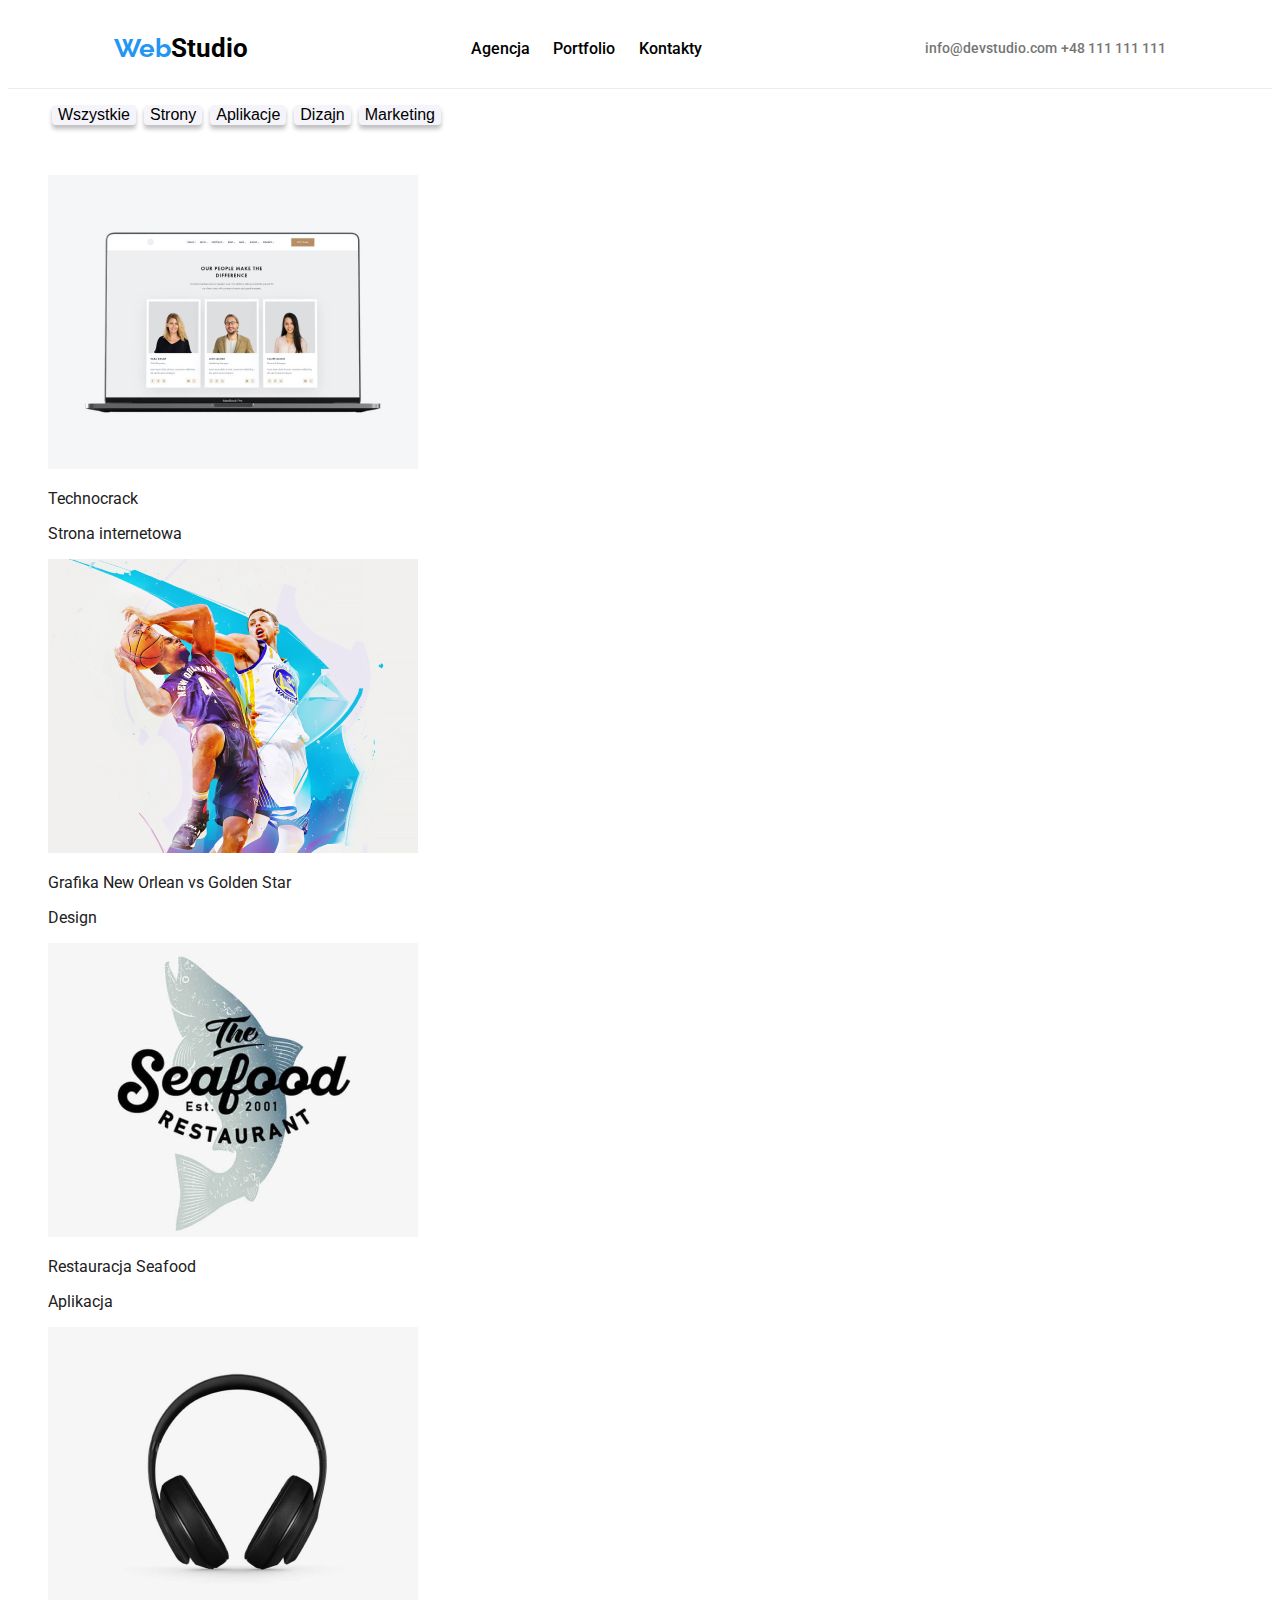
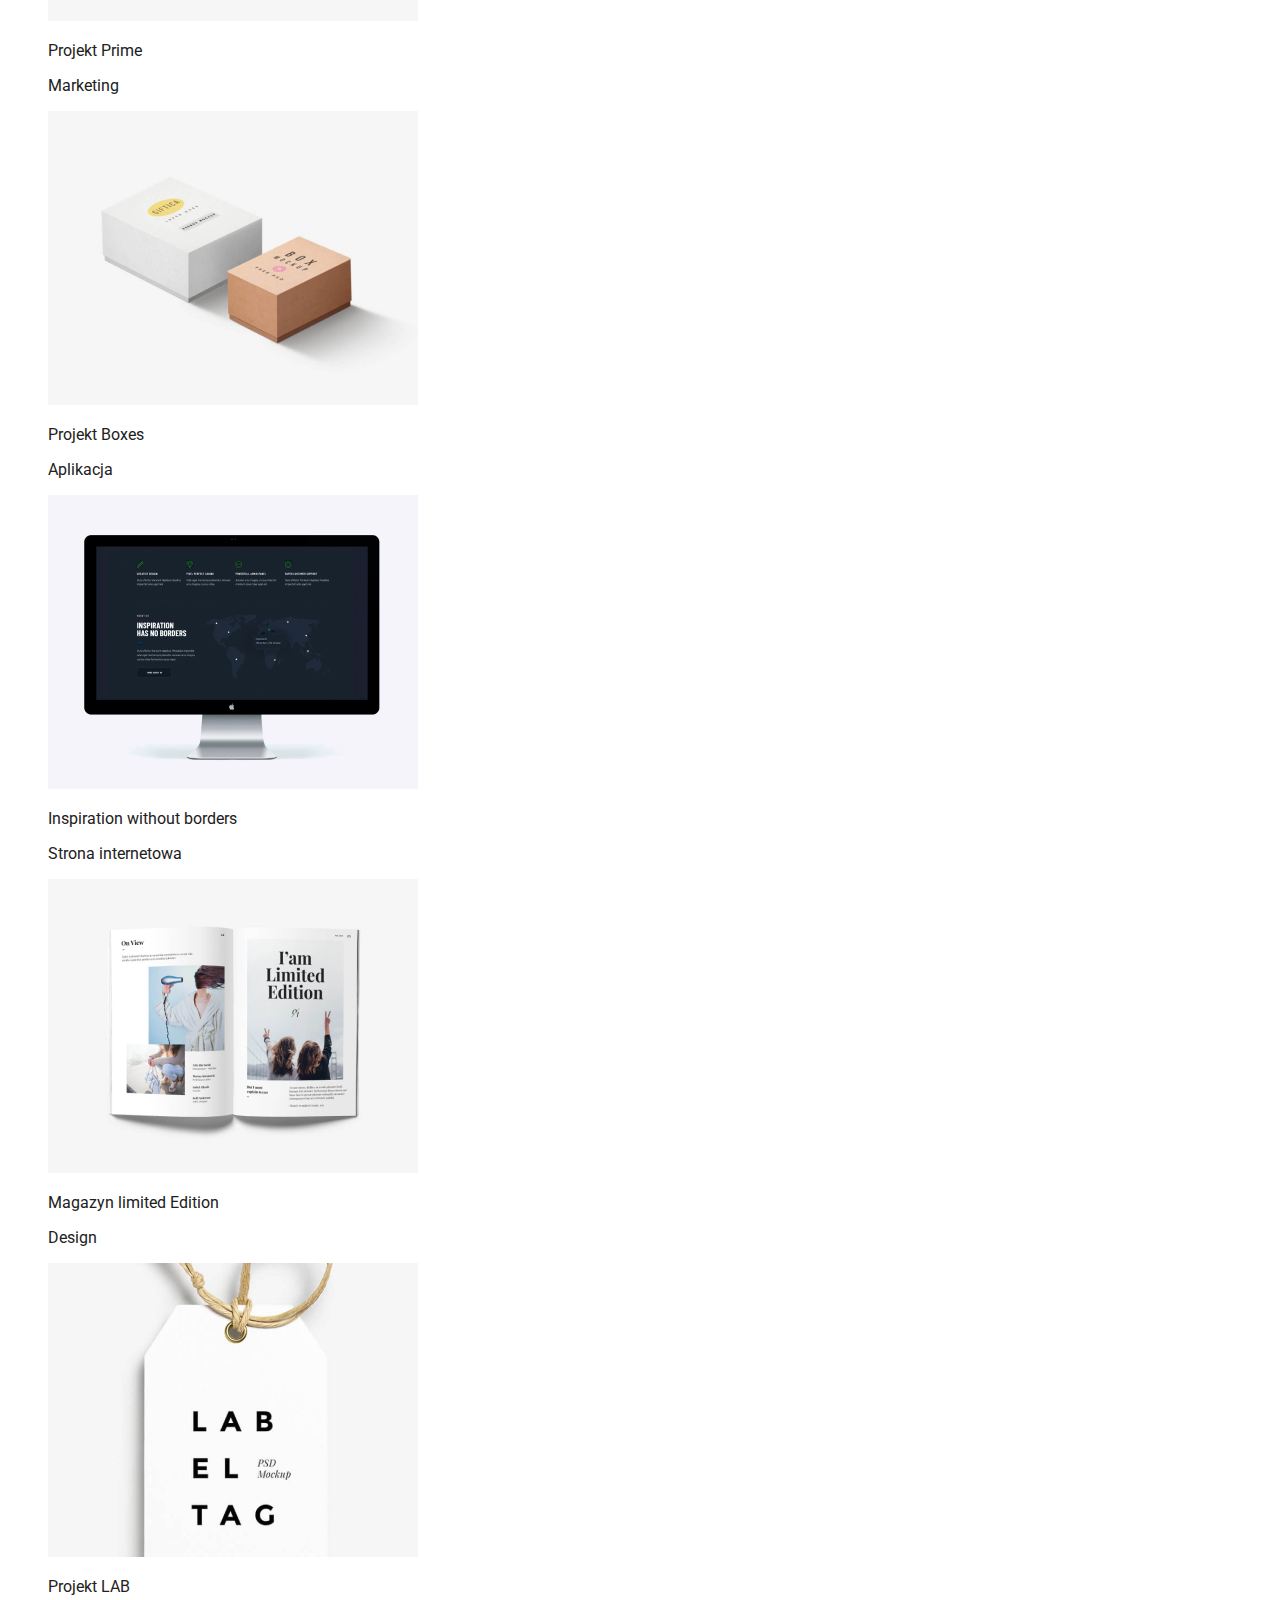
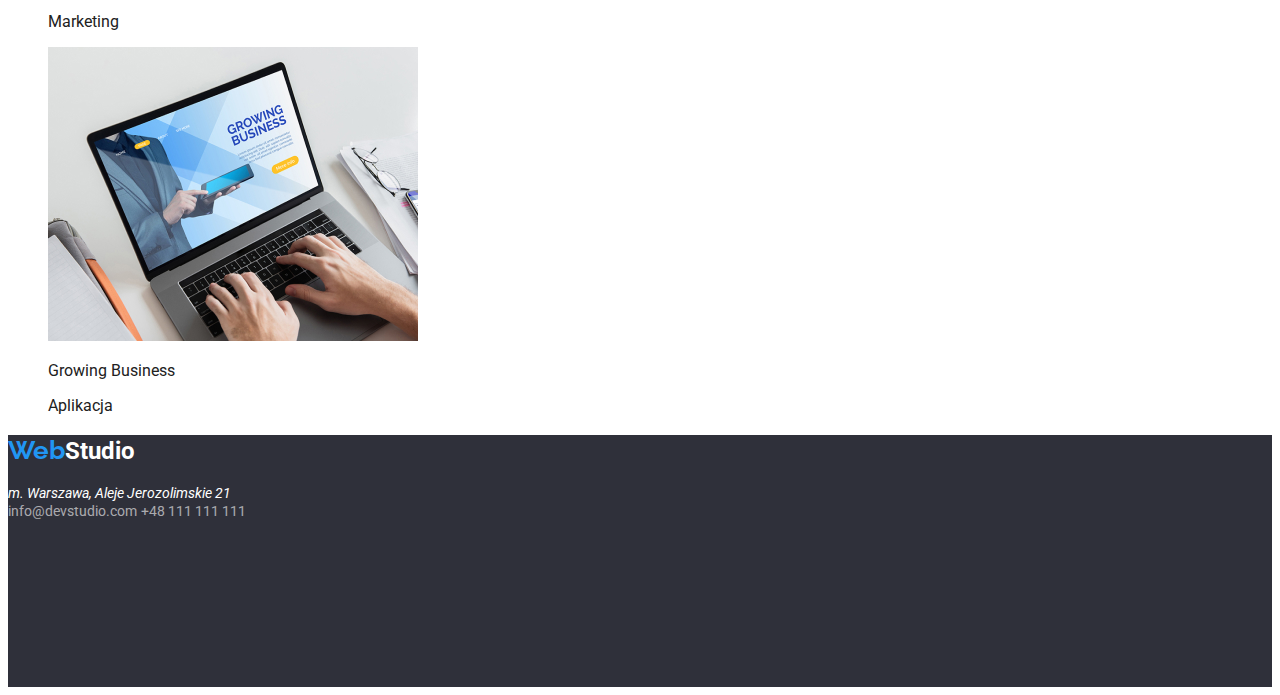
==== portfolio.html @ 45e28e85 "Initial commin" ====
<!DOCTYPE html>
<html lang="pl">
  <head>
    <meta charset="UTF-8" />
    <meta http-equiv="X-UA-Compatible" content="IE=edge" />
    <meta name="viewport" content="width=device-width, initial-scale=1.0" />
    <title>Studio</title>
    <link rel="stylesheet" href="css/styles.css" />
    <link rel="preconnect" href="https://fonts.googleapis.com" />
    <link rel="preconnect" href="https://fonts.gstatic.com" crossorigin />
    <link
      href="https://fonts.googleapis.com/css2?family=Raleway:wght@700&family=Roboto:wght@400;500;700;900&display=swap"
      rel="stylesheet"
    />
  </head>

  <body>
    <header class="navigation">
      <a href="index.html">
        <h2 class="navigation-logo">
          <span class="navigation-name">Web</span>Studio
        </h2>
      </a>
      <nav class="navigation-menu">
        <a href="index.html">Agencja</a>
        <a href="portfolio.html">Portfolio</a>
        <a href="#">Kontakty</a>
      </nav>
      <div class="contact-links-header">
        <a href="mailto:info@devstudio.com">info@devstudio.com</a>
        <a href="tel:+48111111111">+48 111 111 111</a>
      </div>
    </header>

    <main>
      <ul class="filters">
        <li><button type="button">Wszystkie</button></li>
        <li><button type="button">Strony</button></li>
        <li><button type="button">Aplikacje</button></li>
        <li><button type="button">Dizajn</button></li>
        <li><button type="button">Marketing</button></li>
      </ul>

      <figure class="product-card">
        <img src="Images/1Technocrack.jpg" alt="Technocrack" />
        <figcaption>
          <p class="product-title">Technocrack</p>
          <p class="product-description">Strona internetowa</p>
        </figcaption>
      </figure>
      <figure class="product-card">
        <img
          src="Images/2New Orlean.jpg"
          alt="Grafika New Orlean vs Golden Star"
        />
        <figcaption>
          <p class="product-title">Grafika New Orlean vs Golden Star</p>
          <p class="product-description">Design</p>
        </figcaption>
      </figure>
      <figure class="product-card">
        <img src="Images/3Sea Food.jpg" alt="Restauracja Seafood" />
        <figcaption>
          <p class="product-title">Restauracja Seafood</p>
          <p class="product-description">Aplikacja</p>
        </figcaption>
      </figure>
      <figure class="product-card">
        <img src="Images/4Project Prime.jpg" alt="Projekt Prime" />
        <figcaption>
          <p class="product-title">Projekt Prime</p>
          <p class="product-description">Marketing</p>
        </figcaption>
      </figure>
      <figure class="product-card">
        <img src="Images/5Project Boxes.jpg" alt="Projekt Boxes" />
        <figcaption>
          <p class="product-title">Projekt Boxes</p>
          <p class="product-description">Aplikacja</p>
        </figcaption>
      </figure>
      <figure class="product-card">
        <img src="Images/6Inspiration.jpg" alt="Inspiration without borders" />
        <figcaption>
          <p class="product-title">Inspiration without borders</p>
          <p class="product-description">Strona internetowa</p>
        </figcaption>
      </figure>
      <figure class="product-card">
        <img src="Images/7MagazynLimited.jpg" alt="Magazyn limited" />
        <figcaption>
          <p class="product-title">Magazyn limited Edition</p>
          <p class="product-description">Design</p>
        </figcaption>
      </figure>
      <figure class="product-card">
        <img src="Images/8ProjektLAB.jpg" alt="Projekt LAB" />
        <figcaption>
          <p class="product-title">Projekt LAB</p>
          <p class="product-description">Marketing</p>
        </figcaption>
      </figure>
      <figure class="product-card">
        <img src="Images/9Growing Business.jpg" alt="Growing Business" />
        <figcaption>
          <p class="product-title">Growing Business</p>
          <p class="product-description">Aplikacja</p>
        </figcaption>
      </figure>
    </main>

    <footer class="navigation-footer">
      <a href="index.html">
        <h2 class="navigation-footer-header">
          <span class="navigation-name">Web</span>Studio
        </h2></a
      >

      <address>m. Warszawa, Aleje Jerozolimskie 21</address>
      <div class="contact-links">
        <a href="mailto:info@devstudio.com">info@devstudio.com</a>
        <a href="tel:+48111111111">+48 111 111 111</a>
      </div>
    </footer>
  </body>
</html>
---- css/styles.css ----
:root {
  --logo-color: #2196f3;
  --background-color: #2f303a;
  --contacts-color: rgba(255, 255, 255, 0.6);
  --contacts-header-color: #757575;
  --body-background-color: #ffffff;
  --main-text-color: #212121;
}

body {
  font-family: "Roboto";
  color: var(--main-text-color);
  background-color: var(--body-background-color);
}
.navigation-menu {
  display: flex;
  justify-content: space-around;
  width: 254px;
}
.navigation-name {
  font-family: "Raleway";
  color: var(--logo-color);
  font-weight: 700;
  font-size: 26px;
}
.navigation h2 {
  font-size: 26px;
}
.navigation {
  width: 100%;
  height: 80px;
  border-bottom: 1px solid #ececec;
  display: flex;
  justify-content: space-around;
  align-items: center;
}

.navigation a {
  text-decoration: none;
  color: #000000;
  font-size: 16px;
  font-weight: 500;
}
.navigation-logo {
  color: #000000;
}
.navigation-footer a {
  text-decoration: none;
  color: #ffffff;
}
.navigation-footer-header {
  color: #ffffff;
}

.navigation a:focus,
.navigation a:hover,
.navigation-footer a:focus,
.navigation-footer a:hover {
  color: var(--logo-color);
}
.main-header {
  background-color: var(--background-color);
  width: 100%;
  height: 600px;
}
.main-header-content {
  text-align: center;
}
.main-header-text {
  font-family: "Roboto";
  width: 696px;
  font-weight: 900;
  font-size: 44px;
  margin: auto;
  text-align: center;
  text-transform: uppercase;
  color: #ffffff;
}
.main-header-button {
  width: 200px;
  height: 50px;
  background-color: var(--logo-color);
  font-family: "Roboto";
  cursor: pointer;
  font-weight: 700;
  font-size: 16px;
  color: #ffffff;
  text-align: center;
  box-shadow: 0px 4px 4px rgba(0, 0, 0, 0.15);
  border-radius: 4px;
  border: none;
}

.main-list {
  list-style: none;
}

.main-list li {
  display: inline;
}
.main-list-title {
  font-family: "Roboto";
  font-weight: 700;
  font-size: 36px;
  line-height: 1.17;
  text-align: center;
}
.main-list h4 {
  font-weight: 500;
  font-size: 16px;
  line-height: 1.14;
}
.main-list p {
  font-size: 16px;
  color: var(--contacts-header-color);
  line-height: 1.71;
}
.navigation-footer {
  width: 100%;
  height: 252px;
  background-color: var(--background-color);
}
.contact-links a {
  font-size: 14px;
  color: var(--contacts-color);
}
.contact-links-header a {
  font-size: 14px;
  line-height: 24px;
  color: var(--contacts-header-color);
}
.navigation-footer address {
  color: #ffffff;
  font-size: 14px;
}
.filters {
  list-style-type: none;
  display: flex;
  width: 257px;
  height: 54px;
}
.filters button {
  color: #000000;
  font-weight: 500;
  text-align: center;
  font-size: 16px;
  cursor: pointer;
  background-color: #f5f4fa;
  border-radius: 4px;
  border: none;
  box-shadow: 0px 4px 4px rgba(0, 0, 0, 0.25);
  margin: 0 4px;
}
.filters button:focus,
.filters button:hover {
  background-color: var(---color);
  color: #ffffff;
.product-card {
  border: 1px solid #eeeeee;
  width: 370px;
  height: 404px;
}
.product-card img {
  width: 370px;
  height: 294px;
  object-fit: cover;
}
.product-title {
  font-weight: 700;
  font-size: 18px;
  color: var(--main-text-color);
}
.product-description {
  font-size: 16px;
  color: var(--contacts-header-color);
}
.team figure {
  display: flex;
}
.team-title {
  font-family: "Roboto";
  font-weight: 700;
  font-size: 36px;
  line-height: 1.17;
  text-align: center;
}
.team-card {
  border: 1px solid #eeeeee;
  width: 270px;
  height: 368px;
}
.team-card img {
  width: 270px;
  height: 260px;
}
.team-card-title {
  font-weight: 500;
  font-size: 16px;
  color: var(--main-text-color);
}
.team-card-description {
  font-size: 16px;
  color: var(--contacts-header-color);
}
.lorem {
  display: flex;
}
.feature {
  width: 270px;
  text-align: left;
}
.feature-title {
  font-weight: 700;
  font-size: 14px;
  line-height: 1.14;
}
.feature-content {
  font-size: 14px;
  line-height: 1.71;
  height: fit-content;
}
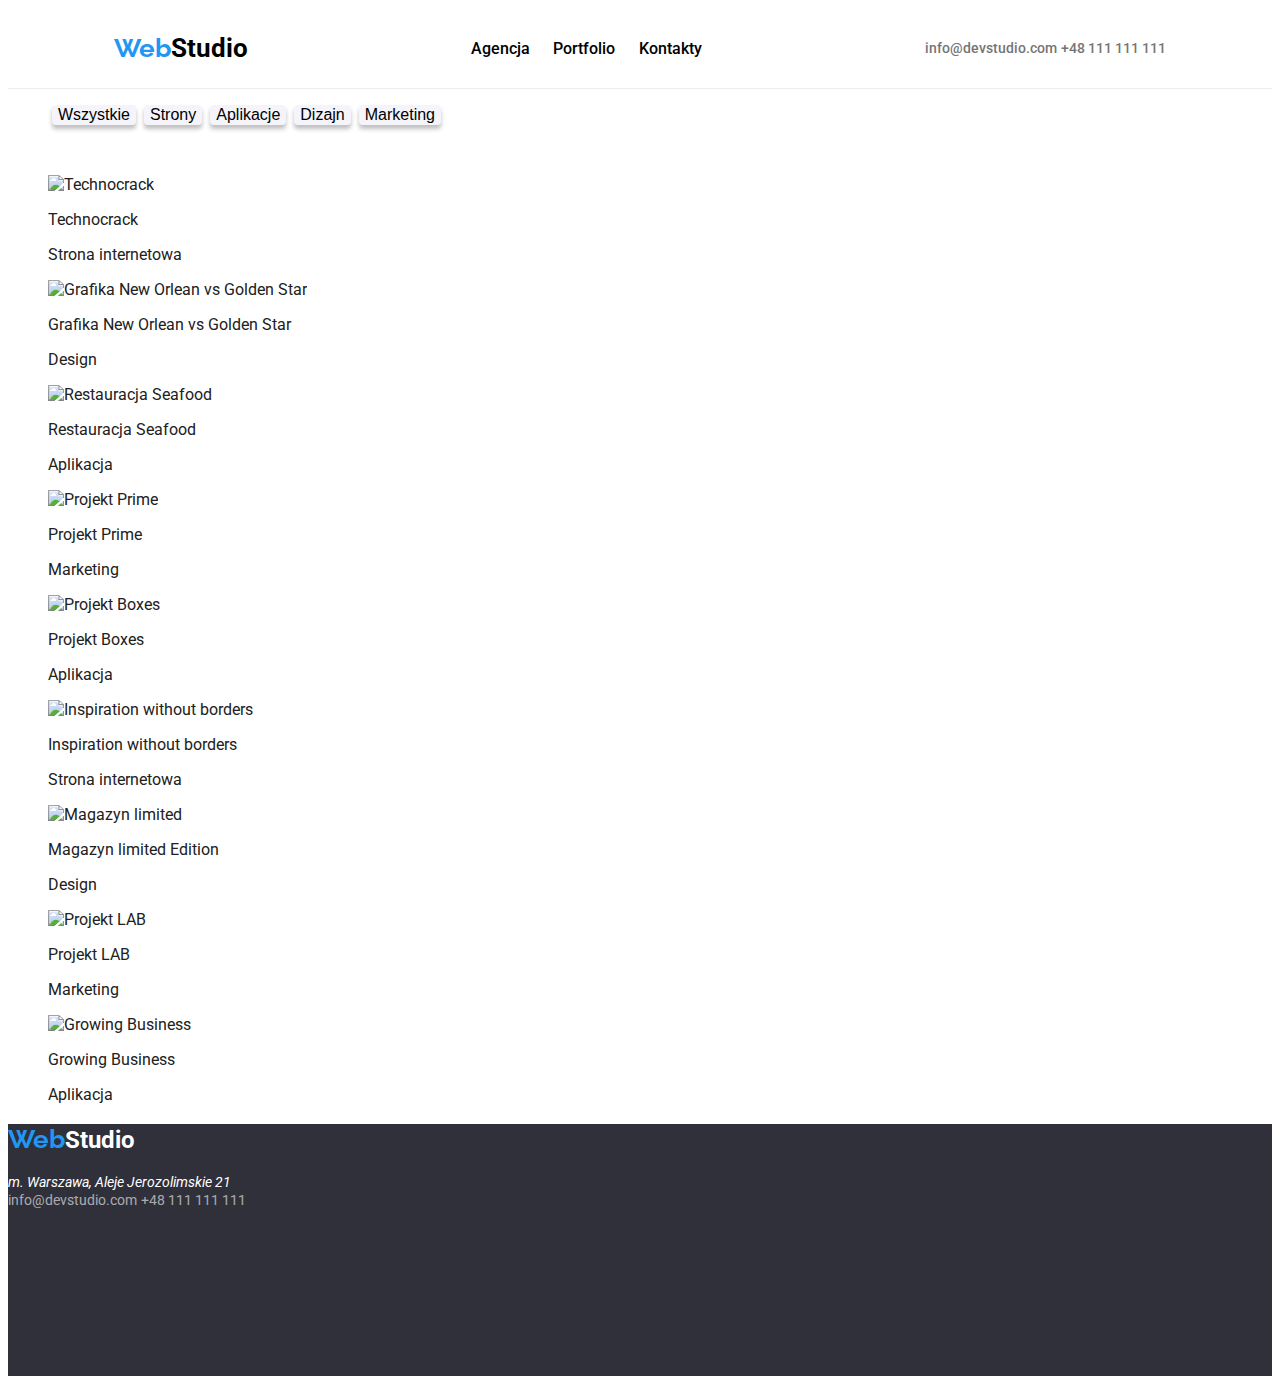
==== commit 269880bc: "pierwszy commit" ====
--- a/portfolio.html
+++ b/portfolio.html
@@ -42,7 +42,12 @@
       </ul>
 
       <figure class="product-card">
-        <img src="Images/1Technocrack.jpg" alt="Technocrack" />
+        <img
+          src="Images/1technocrack.jpg"
+          alt="Technocrack"
+          width:370px
+          height:294px
+        />
         <figcaption>
           <p class="product-title">Technocrack</p>
           <p class="product-description">Strona internetowa</p>
@@ -50,8 +55,10 @@
       </figure>
       <figure class="product-card">
         <img
-          src="Images/2New Orlean.jpg"
+          src="Images/2neworlean.jpg"
           alt="Grafika New Orlean vs Golden Star"
+          width:370px
+          height:294px
         />
         <figcaption>
           <p class="product-title">Grafika New Orlean vs Golden Star</p>
@@ -59,49 +66,84 @@
         </figcaption>
       </figure>
       <figure class="product-card">
-        <img src="Images/3Sea Food.jpg" alt="Restauracja Seafood" />
+        <img
+          src="Images/3seafood.jpg"
+          alt="Restauracja Seafood"
+          width:370px
+          height:294px
+        />
         <figcaption>
           <p class="product-title">Restauracja Seafood</p>
           <p class="product-description">Aplikacja</p>
         </figcaption>
       </figure>
       <figure class="product-card">
-        <img src="Images/4Project Prime.jpg" alt="Projekt Prime" />
+        <img
+          src="Images/4projectprime.jpg"
+          alt="Projekt Prime"
+          width:370px
+          height:294px
+        />
         <figcaption>
           <p class="product-title">Projekt Prime</p>
           <p class="product-description">Marketing</p>
         </figcaption>
       </figure>
       <figure class="product-card">
-        <img src="Images/5Project Boxes.jpg" alt="Projekt Boxes" />
+        <img
+          src="Images/5projectboxes.jpg"
+          alt="Projekt Boxes"
+          width:370px
+          height:294px
+        />
         <figcaption>
           <p class="product-title">Projekt Boxes</p>
           <p class="product-description">Aplikacja</p>
         </figcaption>
       </figure>
       <figure class="product-card">
-        <img src="Images/6Inspiration.jpg" alt="Inspiration without borders" />
+        <img
+          src="Images/6inspiration.jpg"
+          alt="Inspiration without borders"
+          width:370px
+          height:294px
+        />
         <figcaption>
           <p class="product-title">Inspiration without borders</p>
           <p class="product-description">Strona internetowa</p>
         </figcaption>
       </figure>
       <figure class="product-card">
-        <img src="Images/7MagazynLimited.jpg" alt="Magazyn limited" />
+        <img
+          src="Images/7magazynlimited.jpg"
+          alt="Magazyn limited"
+          width:370px
+          height:294px
+        />
         <figcaption>
           <p class="product-title">Magazyn limited Edition</p>
           <p class="product-description">Design</p>
         </figcaption>
       </figure>
       <figure class="product-card">
-        <img src="Images/8ProjektLAB.jpg" alt="Projekt LAB" />
+        <img
+          src="Images/8projektlab.jpg"
+          alt="Projekt LAB"
+          width:370px
+          height:294px
+        />
         <figcaption>
           <p class="product-title">Projekt LAB</p>
           <p class="product-description">Marketing</p>
         </figcaption>
       </figure>
       <figure class="product-card">
-        <img src="Images/9Growing Business.jpg" alt="Growing Business" />
+        <img
+          src="Images/9growingbusiness.jpg"
+          alt="Growing Business"
+          width:370px
+          height:294px
+        />
         <figcaption>
           <p class="product-title">Growing Business</p>
           <p class="product-description">Aplikacja</p>
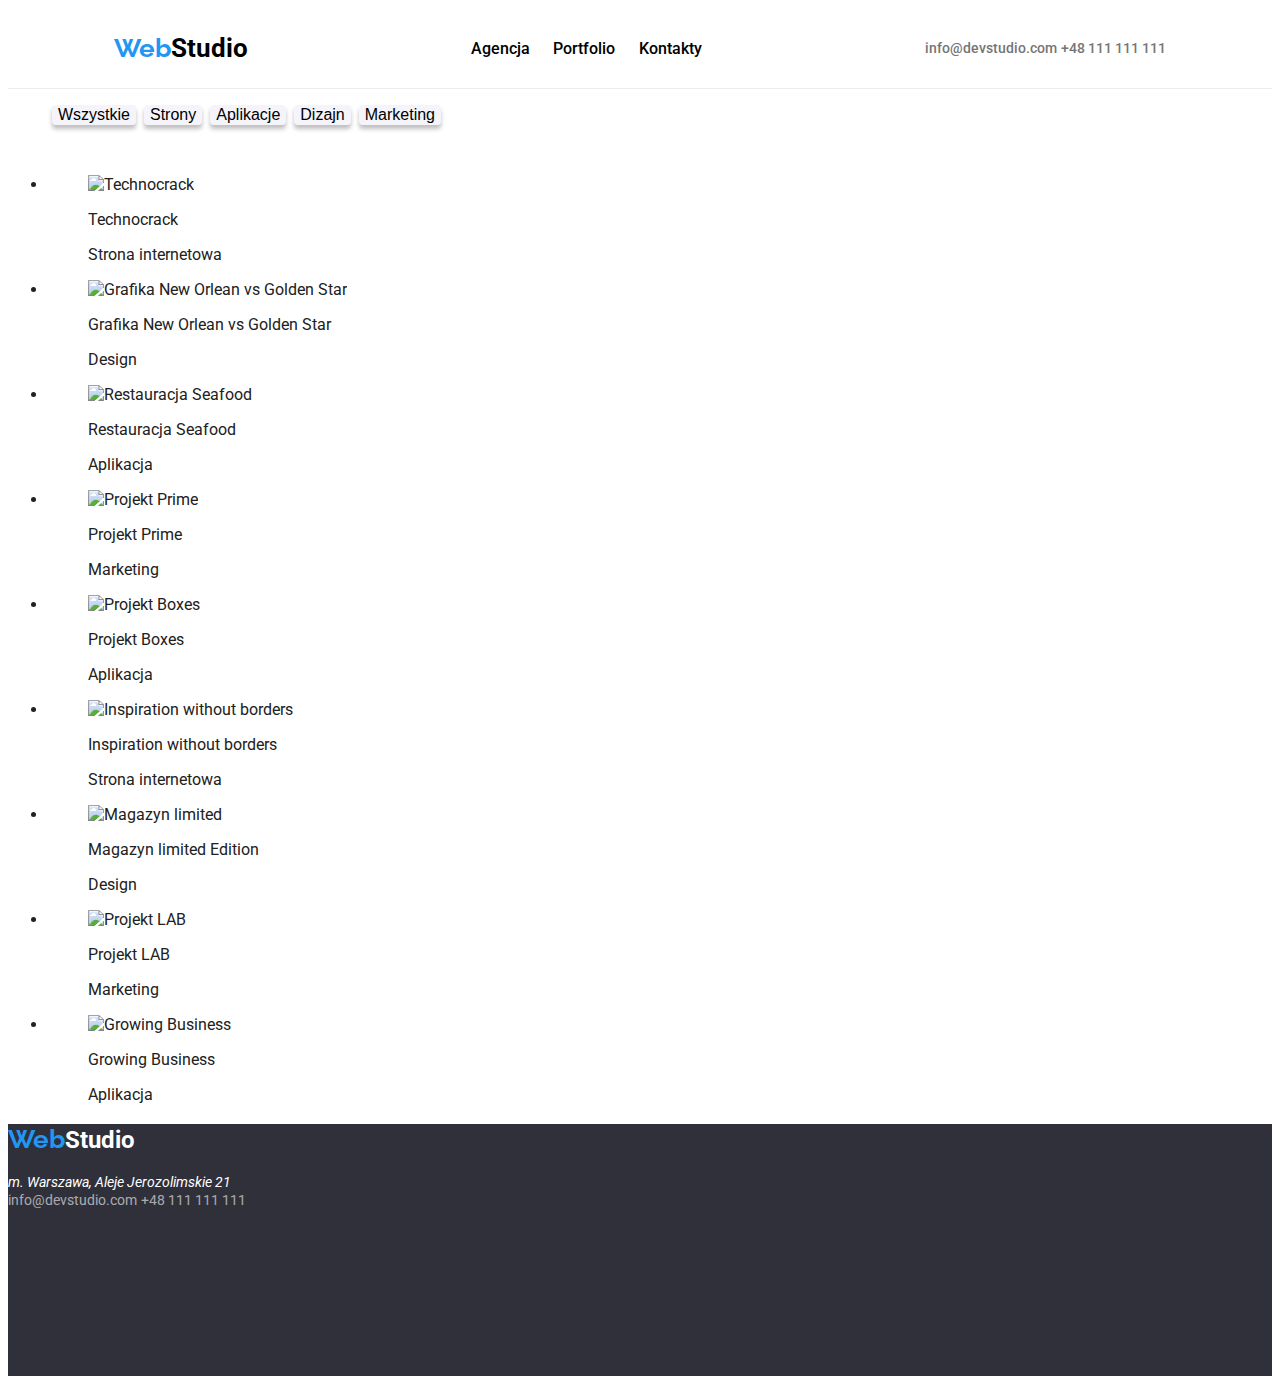
==== commit 1f37a451: "Poprawka hw02" ====
--- a/portfolio.html
+++ b/portfolio.html
@@ -41,114 +41,150 @@
         <li><button type="button">Marketing</button></li>
       </ul>
 
-      <figure class="product-card">
-        <img
-          src="Images/1technocrack.jpg"
-          alt="Technocrack"
-          width:370px
-          height:294px
-        />
-        <figcaption>
-          <p class="product-title">Technocrack</p>
-          <p class="product-description">Strona internetowa</p>
-        </figcaption>
-      </figure>
-      <figure class="product-card">
-        <img
-          src="Images/2neworlean.jpg"
-          alt="Grafika New Orlean vs Golden Star"
-          width:370px
-          height:294px
-        />
-        <figcaption>
-          <p class="product-title">Grafika New Orlean vs Golden Star</p>
-          <p class="product-description">Design</p>
-        </figcaption>
-      </figure>
-      <figure class="product-card">
-        <img
-          src="Images/3seafood.jpg"
-          alt="Restauracja Seafood"
-          width:370px
-          height:294px
-        />
-        <figcaption>
-          <p class="product-title">Restauracja Seafood</p>
-          <p class="product-description">Aplikacja</p>
-        </figcaption>
-      </figure>
-      <figure class="product-card">
-        <img
-          src="Images/4projectprime.jpg"
-          alt="Projekt Prime"
-          width:370px
-          height:294px
-        />
-        <figcaption>
-          <p class="product-title">Projekt Prime</p>
-          <p class="product-description">Marketing</p>
-        </figcaption>
-      </figure>
-      <figure class="product-card">
-        <img
-          src="Images/5projectboxes.jpg"
-          alt="Projekt Boxes"
-          width:370px
-          height:294px
-        />
-        <figcaption>
-          <p class="product-title">Projekt Boxes</p>
-          <p class="product-description">Aplikacja</p>
-        </figcaption>
-      </figure>
-      <figure class="product-card">
-        <img
-          src="Images/6inspiration.jpg"
-          alt="Inspiration without borders"
-          width:370px
-          height:294px
-        />
-        <figcaption>
-          <p class="product-title">Inspiration without borders</p>
-          <p class="product-description">Strona internetowa</p>
-        </figcaption>
-      </figure>
-      <figure class="product-card">
-        <img
-          src="Images/7magazynlimited.jpg"
-          alt="Magazyn limited"
-          width:370px
-          height:294px
-        />
-        <figcaption>
-          <p class="product-title">Magazyn limited Edition</p>
-          <p class="product-description">Design</p>
-        </figcaption>
-      </figure>
-      <figure class="product-card">
-        <img
-          src="Images/8projektlab.jpg"
-          alt="Projekt LAB"
-          width:370px
-          height:294px
-        />
-        <figcaption>
-          <p class="product-title">Projekt LAB</p>
-          <p class="product-description">Marketing</p>
-        </figcaption>
-      </figure>
-      <figure class="product-card">
-        <img
-          src="Images/9growingbusiness.jpg"
-          alt="Growing Business"
-          width:370px
-          height:294px
-        />
-        <figcaption>
-          <p class="product-title">Growing Business</p>
-          <p class="product-description">Aplikacja</p>
-        </figcaption>
-      </figure>
+      <ul>
+        <li>
+          <figure class="product-card">
+            <img
+              src="Images/1technocrack.jpg"
+              alt="Technocrack"
+              width="370px"
+              height="294px"
+            />
+            <figcaption>
+              <p class="product-title">Technocrack</p>
+              <p class="product-description">Strona internetowa</p>
+            </figcaption>
+          </figure>
+        </li>
+      </ul>
+      <ul>
+        <li>
+          <figure class="product-card">
+            <img
+              src="Images/2neworlean.jpg"
+              alt="Grafika New Orlean vs Golden Star"
+              width="370px"
+              height="294px"
+            />
+            <figcaption>
+              <p class="product-title">Grafika New Orlean vs Golden Star</p>
+              <p class="product-description">Design</p>
+            </figcaption>
+          </figure>
+        </li>
+      </ul>
+      <ul>
+        <li>
+          <figure class="product-card">
+            <img
+              src="Images/3seafood.jpg"
+              alt="Restauracja Seafood"
+              width="370px"
+              height="294px"
+            />
+            <figcaption>
+              <p class="product-title">Restauracja Seafood</p>
+              <p class="product-description">Aplikacja</p>
+            </figcaption>
+          </figure>
+        </li>
+      </ul>
+      <ul>
+        <li>
+          <figure class="product-card">
+            <img
+              src="Images/4projectprime.jpg"
+              alt="Projekt Prime"
+              width="370px"
+              height="294px"
+            />
+            <figcaption>
+              <p class="product-title">Projekt Prime</p>
+              <p class="product-description">Marketing</p>
+            </figcaption>
+          </figure>
+        </li>
+      </ul>
+      <ul>
+        <li>
+          <figure class="product-card">
+            <img
+              src="Images/5projectboxes.jpg"
+              alt="Projekt Boxes"
+              width="370px"
+              height="294px"
+            />
+            <figcaption>
+              <p class="product-title">Projekt Boxes</p>
+              <p class="product-description">Aplikacja</p>
+            </figcaption>
+          </figure>
+        </li>
+      </ul>
+      <ul>
+        <li>
+          <figure class="product-card">
+            <img
+              src="Images/6inspiration.jpg"
+              alt="Inspiration without borders"
+              width="370px"
+              height="294px"
+            />
+            <figcaption>
+              <p class="product-title">Inspiration without borders</p>
+              <p class="product-description">Strona internetowa</p>
+            </figcaption>
+          </figure>
+        </li>
+      </ul>
+      <ul>
+        <li>
+          <figure class="product-card">
+            <img
+              src="Images/7magazynlimited.jpg"
+              alt="Magazyn limited"
+              width="370px"
+              height="294px"
+            />
+            <figcaption>
+              <p class="product-title">Magazyn limited Edition</p>
+              <p class="product-description">Design</p>
+            </figcaption>
+          </figure>
+        </li>
+      </ul>
+      <ul>
+        <li>
+          <figure class="product-card">
+            <img
+              src="Images/8projektlab.jpg"
+              alt="Projekt LAB"
+              width="370px"
+              height="294px"
+            />
+            <figcaption>
+              <p class="product-title">Projekt LAB</p>
+              <p class="product-description">Marketing</p>
+            </figcaption>
+          </figure>
+        </li>
+      </ul>
+      <ul>
+        <li>
+          <figure class="product-card">
+            <img
+              src="Images/9growingbusiness.jpg"
+              alt="Growing Business"
+              width="370px"
+              height="294px"
+            />
+            <figcaption>
+              <p class="product-title">Growing Business</p>
+              <p class="product-description">Aplikacja</p>
+            </figcaption>
+          </figure>
+        </li>
+      </ul>
     </main>
 
     <footer class="navigation-footer">
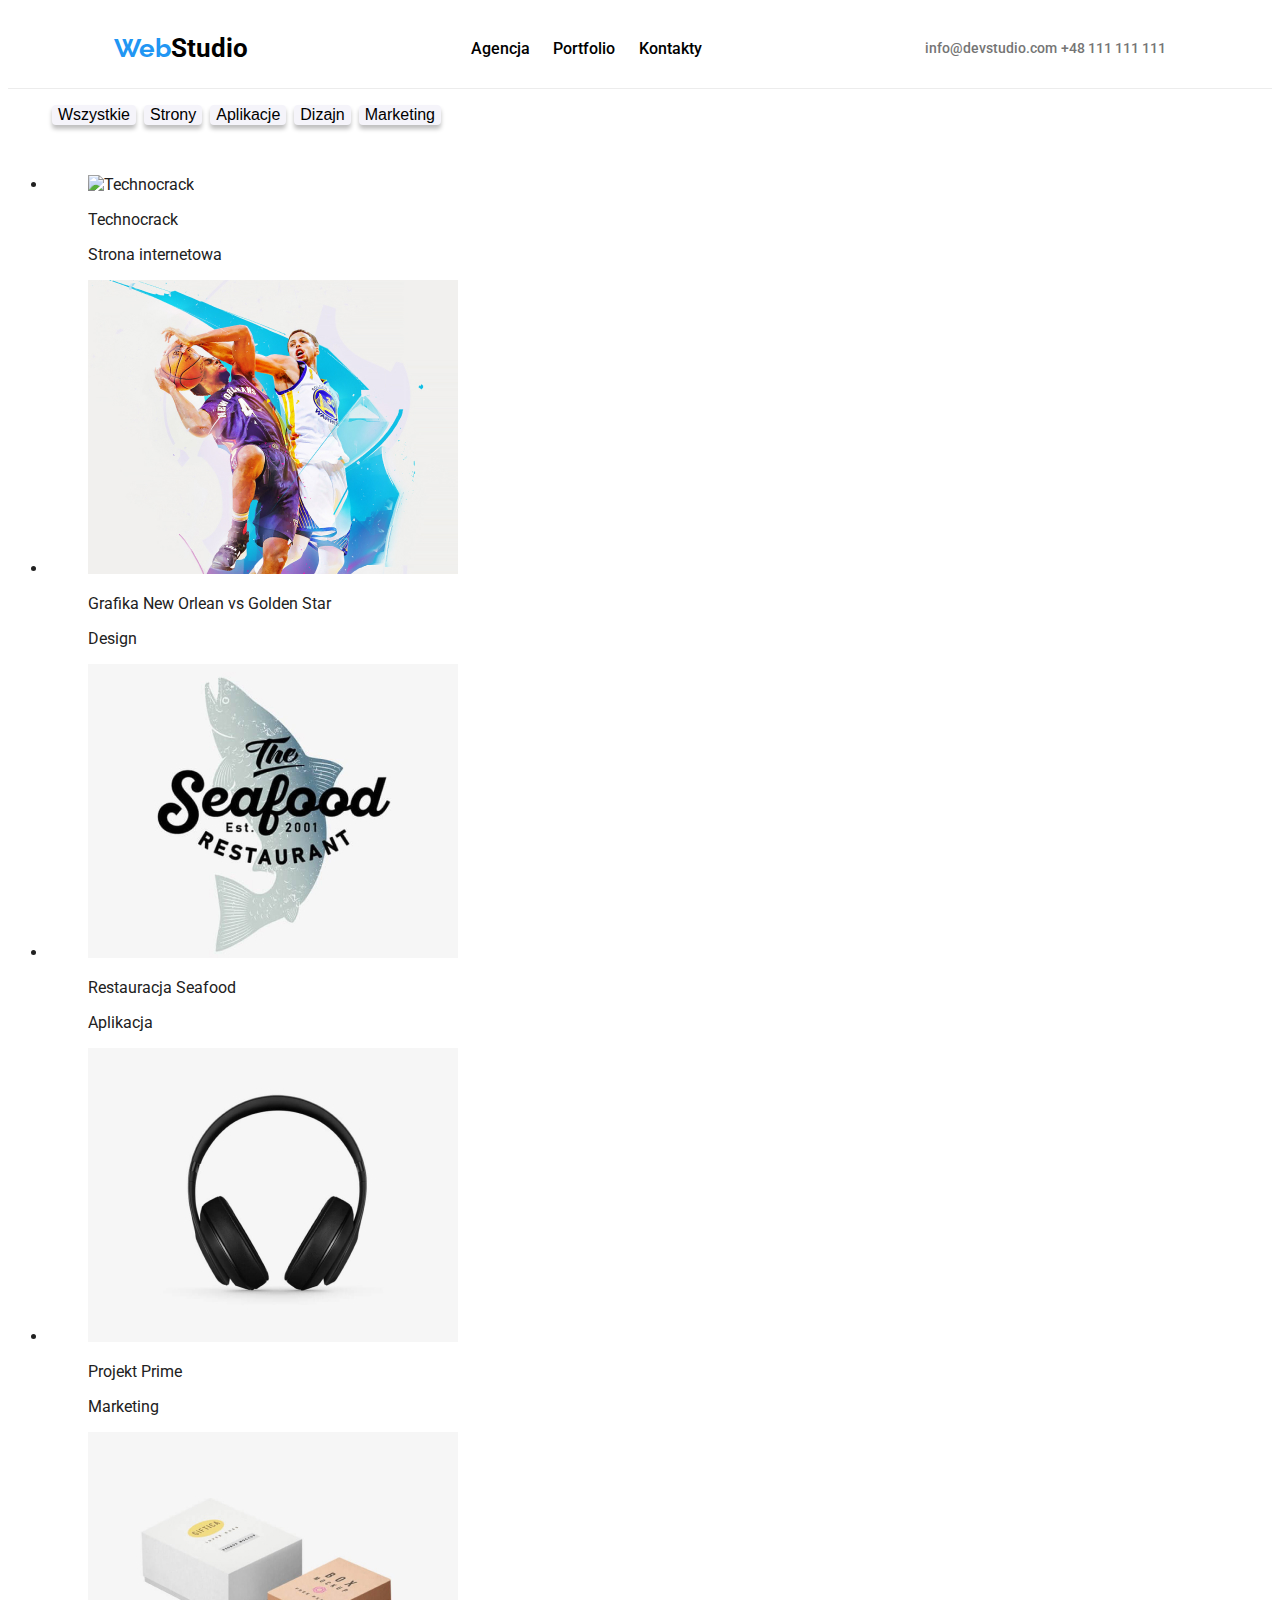
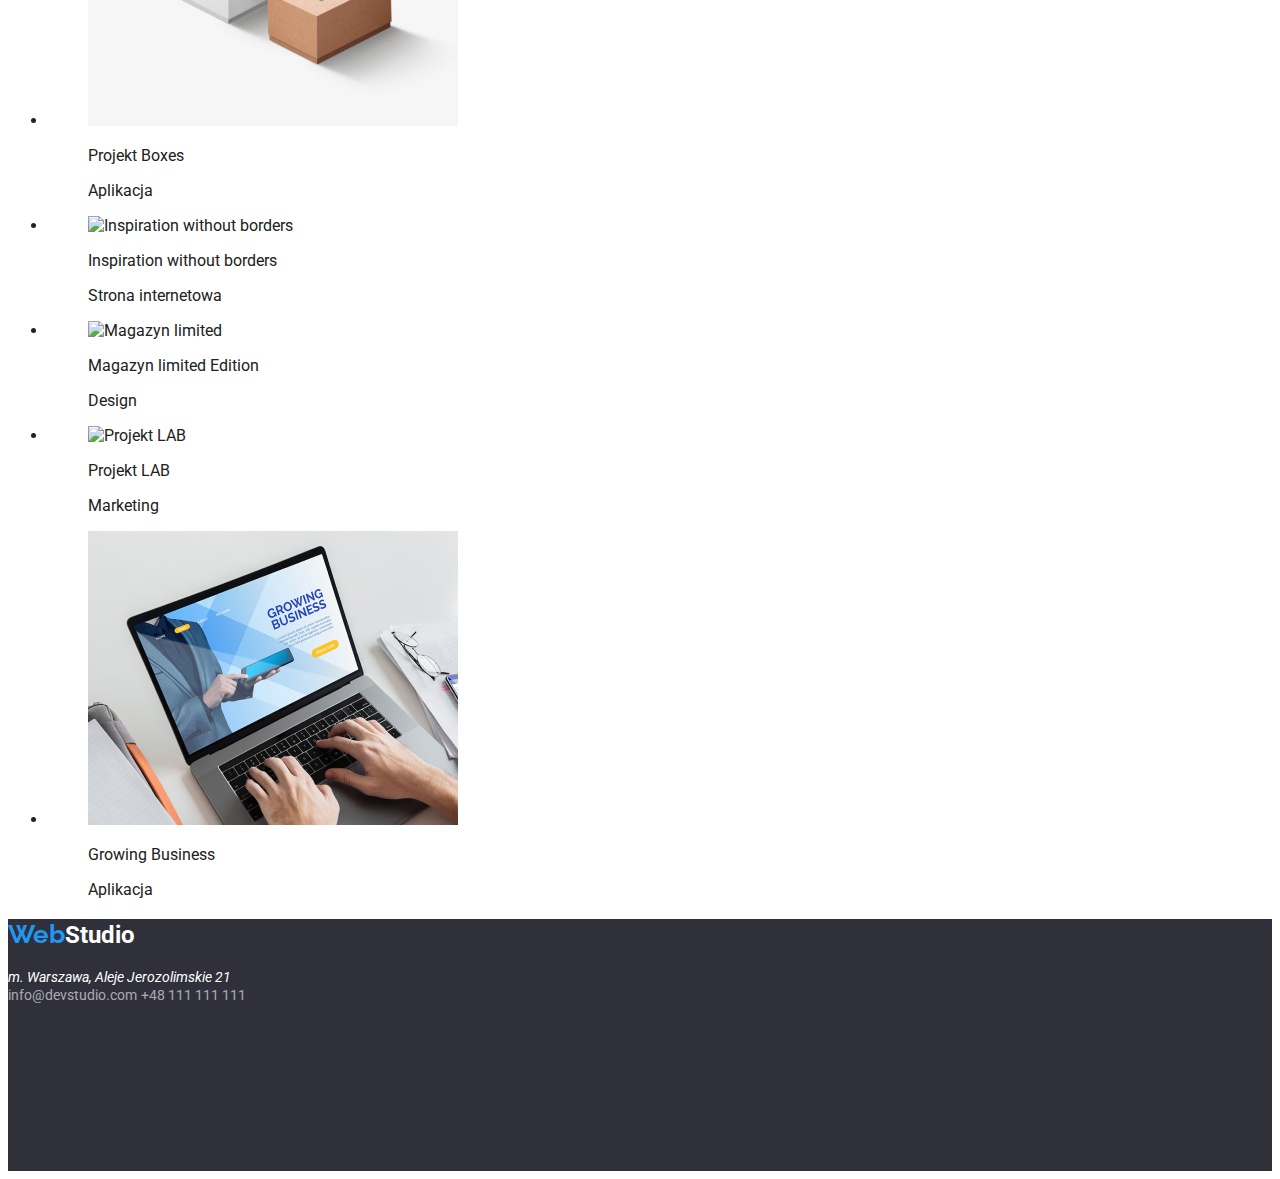
==== commit d3ff1e9b: "Commit" ====
--- a/portfolio.html
+++ b/portfolio.html
@@ -47,8 +47,8 @@
             <img
               src="Images/1technocrack.jpg"
               alt="Technocrack"
-              width="370px"
-              height="294px"
+              width="370"
+              height="294"
             />
             <figcaption>
               <p class="product-title">Technocrack</p>
@@ -63,8 +63,8 @@
             <img
               src="Images/2neworlean.jpg"
               alt="Grafika New Orlean vs Golden Star"
-              width="370px"
-              height="294px"
+              width="370"
+              height="294"
             />
             <figcaption>
               <p class="product-title">Grafika New Orlean vs Golden Star</p>
@@ -79,8 +79,8 @@
             <img
               src="Images/3seafood.jpg"
               alt="Restauracja Seafood"
-              width="370px"
-              height="294px"
+              width="370"
+              height="294"
             />
             <figcaption>
               <p class="product-title">Restauracja Seafood</p>
@@ -95,8 +95,8 @@
             <img
               src="Images/4projectprime.jpg"
               alt="Projekt Prime"
-              width="370px"
-              height="294px"
+              width="370"
+              height="294"
             />
             <figcaption>
               <p class="product-title">Projekt Prime</p>
@@ -111,8 +111,8 @@
             <img
               src="Images/5projectboxes.jpg"
               alt="Projekt Boxes"
-              width="370px"
-              height="294px"
+              width="370"
+              height="294"
             />
             <figcaption>
               <p class="product-title">Projekt Boxes</p>
@@ -127,8 +127,8 @@
             <img
               src="Images/6inspiration.jpg"
               alt="Inspiration without borders"
-              width="370px"
-              height="294px"
+              width="370"
+              height="294"
             />
             <figcaption>
               <p class="product-title">Inspiration without borders</p>
@@ -143,8 +143,8 @@
             <img
               src="Images/7magazynlimited.jpg"
               alt="Magazyn limited"
-              width="370px"
-              height="294px"
+              width="370"
+              height="294"
             />
             <figcaption>
               <p class="product-title">Magazyn limited Edition</p>
@@ -159,8 +159,8 @@
             <img
               src="Images/8projektlab.jpg"
               alt="Projekt LAB"
-              width="370px"
-              height="294px"
+              width="370"
+              height="294"
             />
             <figcaption>
               <p class="product-title">Projekt LAB</p>
@@ -175,8 +175,8 @@
             <img
               src="Images/9growingbusiness.jpg"
               alt="Growing Business"
-              width="370px"
-              height="294px"
+              width="370"
+              height="294"
             />
             <figcaption>
               <p class="product-title">Growing Business</p>
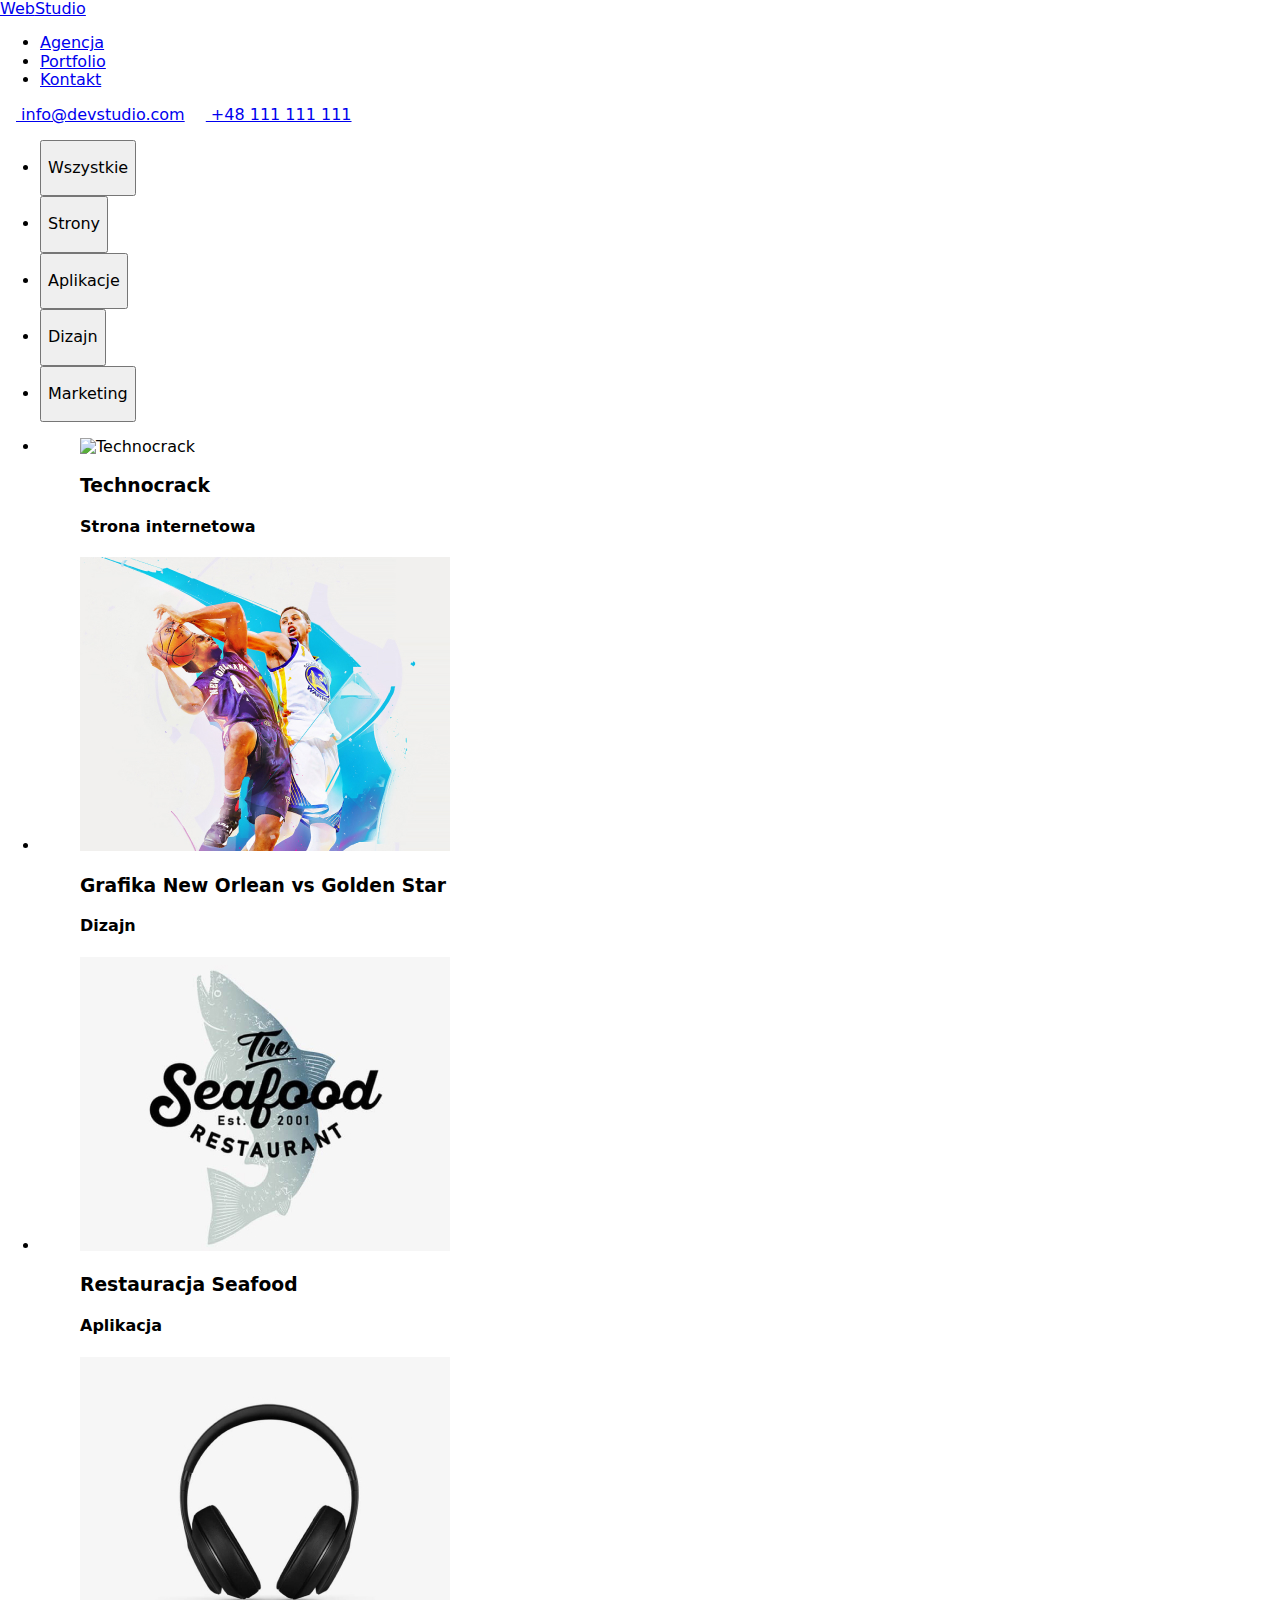
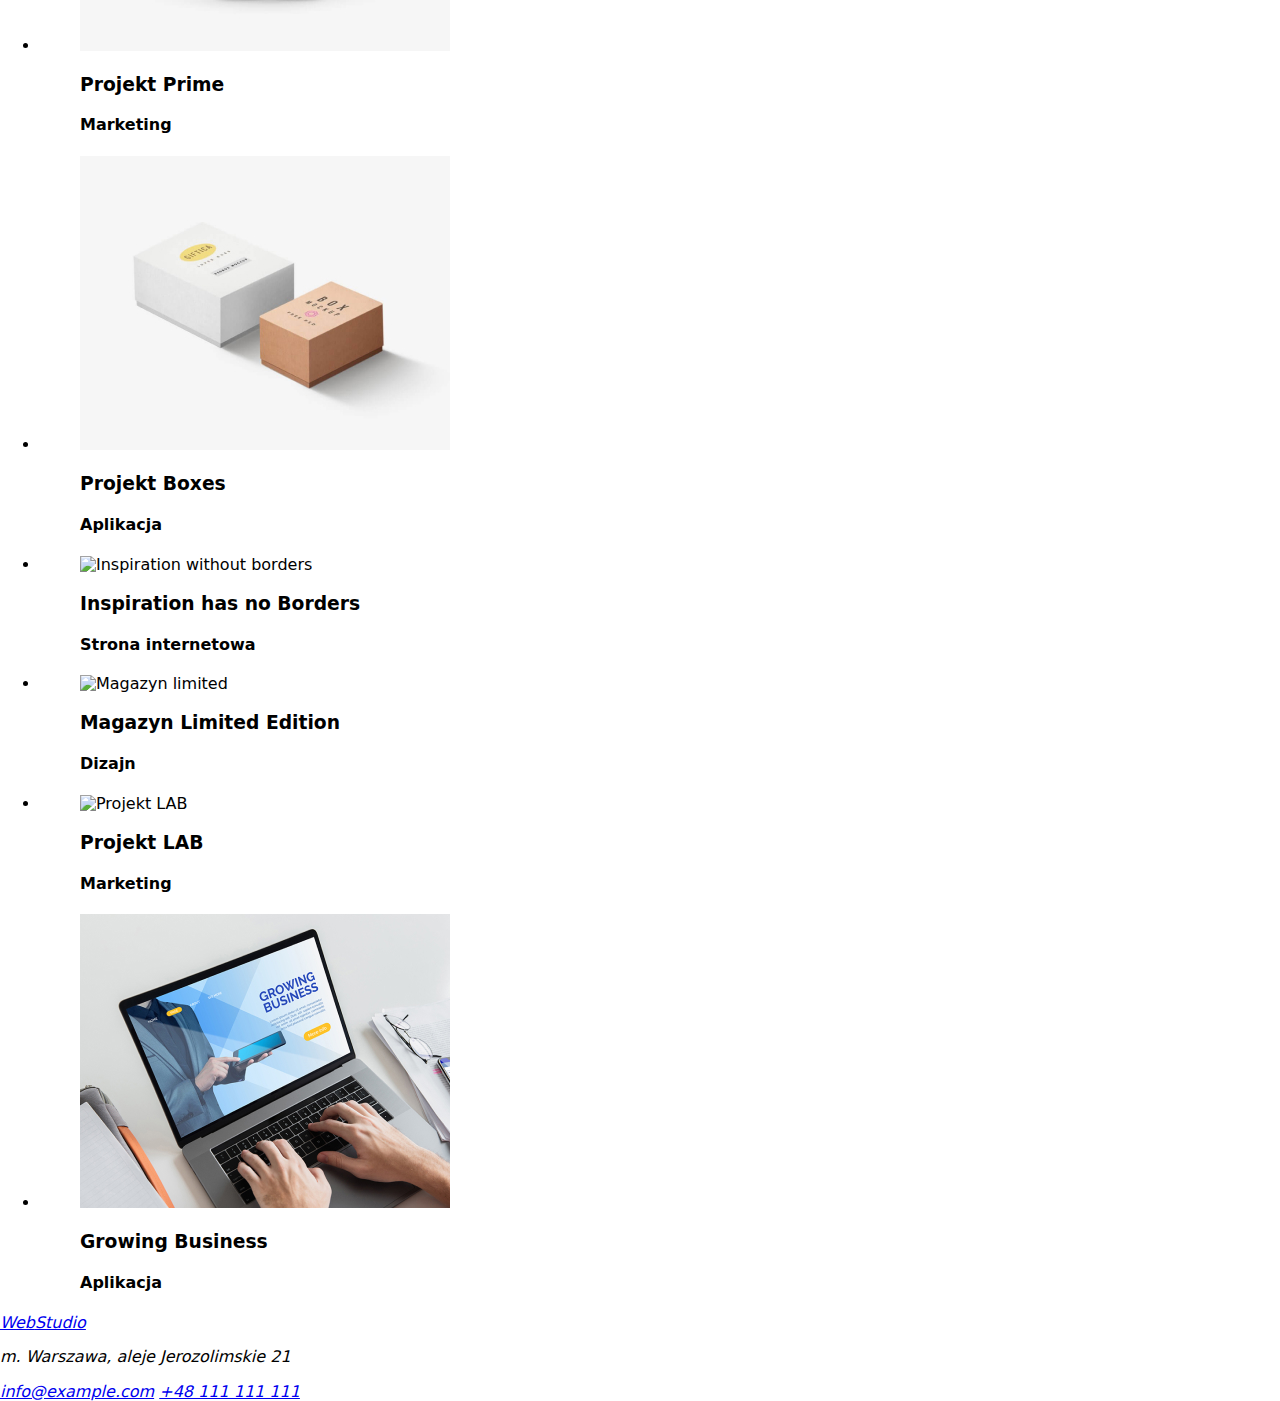
==== commit b62e4784: "Commit" ====
--- a/portfolio.html
+++ b/portfolio.html
@@ -2,202 +2,249 @@
 <html lang="pl">
   <head>
     <meta charset="UTF-8" />
-    <meta http-equiv="X-UA-Compatible" content="IE=edge" />
     <meta name="viewport" content="width=device-width, initial-scale=1.0" />
-    <title>Studio</title>
-    <link rel="stylesheet" href="css/styles.css" />
+    <title>WebStudio</title>
+    <link
+      rel="stylesheet"
+      href="https://cdnjs.cloudflare.com/ajax/libs/modern-normalize/1.0.0/modern-normalize.min.css"
+    />
+    <link rel="stylesheet" href="styles.css" />
     <link rel="preconnect" href="https://fonts.googleapis.com" />
     <link rel="preconnect" href="https://fonts.gstatic.com" crossorigin />
     <link
-      href="https://fonts.googleapis.com/css2?family=Raleway:wght@700&family=Roboto:wght@400;500;700;900&display=swap"
+      href="https://fonts.googleapis.com/css2?family=Raleway:ital,wght@0,700;1,700&family=Roboto:ital,wght@0,400;0,500;0,700;0,900;1,400;1,500;1,700;1,900&display=swap"
       rel="stylesheet"
     />
   </head>
-
   <body>
-    <header class="navigation">
-      <a href="index.html">
-        <h2 class="navigation-logo">
-          <span class="navigation-name">Web</span>Studio
-        </h2>
-      </a>
-      <nav class="navigation-menu">
-        <a href="index.html">Agencja</a>
-        <a href="portfolio.html">Portfolio</a>
-        <a href="#">Kontakty</a>
+    <header class="header">
+      <nav class="navigation">
+        <div class="container">
+          <a href="index.html" class="logo no-decoration"
+            ><span class="logo-first">Web</span>Studio</a
+          >
+          <ul class="navigation-list no-decoration">
+            <li class="navigation-list-item">
+              <a href="index.html" class="navigation-link">Agencja</a>
+            </li>
+            <li class="navigation-list-item">
+              <a href="portfolio.html" class="navigation-link">Portfolio</a>
+            </li>
+            <li class="navigation-list-item">
+              <a href="index.html" class="navigation-link">Kontakt</a>
+            </li>
+          </ul>
+          <a href="mailto:info@example.com" class="contact-link">
+            <svg width="16" height="12">
+              <use href="images/icons.svg#icon-envelope"></use>
+            </svg>
+            info@devstudio.com</a
+          >
+          <a href="tel:+48111111111" class="contact-link">
+            <svg width="16" height="12">
+              <use href="images/icons.svg#icon-smartphone"></use>
+            </svg>
+            +48 111 111 111
+          </a>
+        </div>
       </nav>
-      <div class="contact-links-header">
-        <a href="mailto:info@devstudio.com">info@devstudio.com</a>
-        <a href="tel:+48111111111">+48 111 111 111</a>
-      </div>
     </header>
-
     <main>
-      <ul class="filters">
-        <li><button type="button">Wszystkie</button></li>
-        <li><button type="button">Strony</button></li>
-        <li><button type="button">Aplikacje</button></li>
-        <li><button type="button">Dizajn</button></li>
-        <li><button type="button">Marketing</button></li>
-      </ul>
-
-      <ul>
-        <li>
-          <figure class="product-card">
-            <img
-              src="Images/1technocrack.jpg"
-              alt="Technocrack"
-              width="370"
-              height="294"
-            />
-            <figcaption>
-              <p class="product-title">Technocrack</p>
-              <p class="product-description">Strona internetowa</p>
-            </figcaption>
-          </figure>
-        </li>
-      </ul>
-      <ul>
-        <li>
-          <figure class="product-card">
-            <img
-              src="Images/2neworlean.jpg"
-              alt="Grafika New Orlean vs Golden Star"
-              width="370"
-              height="294"
-            />
-            <figcaption>
-              <p class="product-title">Grafika New Orlean vs Golden Star</p>
-              <p class="product-description">Design</p>
-            </figcaption>
-          </figure>
-        </li>
-      </ul>
-      <ul>
-        <li>
-          <figure class="product-card">
-            <img
-              src="Images/3seafood.jpg"
-              alt="Restauracja Seafood"
-              width="370"
-              height="294"
-            />
-            <figcaption>
-              <p class="product-title">Restauracja Seafood</p>
-              <p class="product-description">Aplikacja</p>
-            </figcaption>
-          </figure>
-        </li>
-      </ul>
-      <ul>
-        <li>
-          <figure class="product-card">
-            <img
-              src="Images/4projectprime.jpg"
-              alt="Projekt Prime"
-              width="370"
-              height="294"
-            />
-            <figcaption>
-              <p class="product-title">Projekt Prime</p>
-              <p class="product-description">Marketing</p>
-            </figcaption>
-          </figure>
-        </li>
-      </ul>
-      <ul>
-        <li>
-          <figure class="product-card">
-            <img
-              src="Images/5projectboxes.jpg"
-              alt="Projekt Boxes"
-              width="370"
-              height="294"
-            />
-            <figcaption>
-              <p class="product-title">Projekt Boxes</p>
-              <p class="product-description">Aplikacja</p>
-            </figcaption>
-          </figure>
-        </li>
-      </ul>
-      <ul>
-        <li>
-          <figure class="product-card">
-            <img
-              src="Images/6inspiration.jpg"
-              alt="Inspiration without borders"
-              width="370"
-              height="294"
-            />
-            <figcaption>
-              <p class="product-title">Inspiration without borders</p>
-              <p class="product-description">Strona internetowa</p>
-            </figcaption>
-          </figure>
-        </li>
-      </ul>
-      <ul>
-        <li>
-          <figure class="product-card">
-            <img
-              src="Images/7magazynlimited.jpg"
-              alt="Magazyn limited"
-              width="370"
-              height="294"
-            />
-            <figcaption>
-              <p class="product-title">Magazyn limited Edition</p>
-              <p class="product-description">Design</p>
-            </figcaption>
-          </figure>
-        </li>
-      </ul>
-      <ul>
-        <li>
-          <figure class="product-card">
-            <img
-              src="Images/8projektlab.jpg"
-              alt="Projekt LAB"
-              width="370"
-              height="294"
-            />
-            <figcaption>
-              <p class="product-title">Projekt LAB</p>
-              <p class="product-description">Marketing</p>
-            </figcaption>
-          </figure>
-        </li>
-      </ul>
-      <ul>
-        <li>
-          <figure class="product-card">
-            <img
-              src="Images/9growingbusiness.jpg"
-              alt="Growing Business"
-              width="370"
-              height="294"
-            />
-            <figcaption>
-              <p class="product-title">Growing Business</p>
-              <p class="product-description">Aplikacja</p>
-            </figcaption>
-          </figure>
-        </li>
-      </ul>
+      <article class="services section">
+        <div class="container">
+          <ul class="services-list no-decoration">
+            <li>
+              <button type="button" class="services-list-button">
+                <p class="services-list-button-text">Wszystkie</p>
+              </button>
+            </li>
+            <li>
+              <button type="button" class="services-list-button">
+                <p class="services-list-button-text">Strony</p>
+              </button>
+            </li>
+            <li>
+              <button type="button" class="services-list-button">
+                <p class="services-list-button-text">Aplikacje</p>
+              </button>
+            </li>
+            <li>
+              <button type="button" class="services-list-button">
+                <p class="services-list-button-text">Dizajn</p>
+              </button>
+            </li>
+            <li>
+              <button type="button" class="services-list-button">
+                <p class="services-list-button-text">Marketing</p>
+              </button>
+            </li>
+          </ul>
+          <ul class="services-gallery no-decoration">
+            <li class="service-gallery-item">
+              <figure class="services-gallery-picture">
+                <img
+                  src="Images/1technocrack.jpg"
+                  alt="Technocrack"
+                  width="370"
+                  height="294"
+                />
+                <figcaption class="services-gallery-description">
+                  <h3 class="services-gallery-description-tittle">
+                    Technocrack
+                  </h3>
+                  <h4 class="services-gallery-description-type">
+                    Strona internetowa
+                  </h4>
+                </figcaption>
+              </figure>
+            </li>
+            <li class="service-gallery-item">
+              <figure class="services-gallery-picture">
+                <img
+                  src="Images/2neworlean.jpg"
+                  alt="Grafika New Orlean vs Golden Star"
+                  width="370"
+                  height="294"
+                />
+                <figcaption class="services-gallery-description">
+                  <h3 class="services-gallery-description-tittle">
+                    Grafika New Orlean vs Golden Star
+                  </h3>
+                  <h4 class="services-gallery-description-type">Dizajn</h4>
+                </figcaption>
+              </figure>
+            </li>
+            <li class="service-gallery-item">
+              <figure class="services-gallery-picture">
+                <img
+                  src="Images/3seafood.jpg"
+                  alt="Restauracja Seafood"
+                  width="370"
+                  height="294"
+                />
+                <figcaption class="services-gallery-description">
+                  <h3 class="services-gallery-description-tittle">
+                    Restauracja Seafood
+                  </h3>
+                  <h4 class="services-gallery-description-type">Aplikacja</h4>
+                </figcaption>
+              </figure>
+            </li>
+            <li class="service-gallery-item">
+              <figure class="services-gallery-picture">
+                <img
+                  src="Images/4projectprime.jpg"
+                  alt="Projekt Prime"
+                  width="370"
+                  height="294"
+                />
+                <figcaption class="services-gallery-description">
+                  <h3 class="services-gallery-description-tittle">
+                    Projekt Prime
+                  </h3>
+                  <h4 class="services-gallery-description-type">Marketing</h4>
+                </figcaption>
+              </figure>
+            </li>
+            <li class="service-gallery-item">
+              <figure class="services-gallery-picture">
+                <img
+                  src="Images/5projectboxes.jpg"
+                  alt="Projekt Boxes"
+                  width="370"
+                  height="294"
+                />
+                <figcaption class="services-gallery-description">
+                  <h3 class="services-gallery-description-tittle">
+                    Projekt Boxes
+                  </h3>
+                  <h4 class="services-gallery-description-type">Aplikacja</h4>
+                </figcaption>
+              </figure>
+            </li>
+            <li class="service-gallery-item">
+              <figure class="services-gallery-picture">
+                <img
+                  src="Images/6inspiration.jpg"
+                  alt="Inspiration without borders"
+                  width="370"
+                  height="294"
+                />
+                <figcaption class="services-gallery-description">
+                  <h3 class="services-gallery-description-tittle">
+                    Inspiration has no Borders
+                  </h3>
+                  <h4 class="services-gallery-description-type">
+                    Strona internetowa
+                  </h4>
+                </figcaption>
+              </figure>
+            </li>
+            <li class="service-gallery-item">
+              <figure class="services-gallery-picture">
+                <img
+                  src="Images/7magazynlimited.jpg"
+                  alt="Magazyn limited"
+                  width="370"
+                  height="294"
+                />
+                <figcaption class="services-gallery-description">
+                  <h3 class="services-gallery-description-tittle">
+                    Magazyn Limited Edition
+                  </h3>
+                  <h4 class="services-gallery-description-type">Dizajn</h4>
+                </figcaption>
+              </figure>
+            </li>
+            <li class="service-gallery-item">
+              <figure class="services-gallery-picture">
+                <img
+                  src="Images/8projektlab.jpg"
+                  alt="Projekt LAB"
+                  width="370"
+                  height="294"
+                />
+                <figcaption class="services-gallery-description">
+                  <h3 class="services-gallery-description-tittle">
+                    Projekt LAB
+                  </h3>
+                  <h4 class="services-gallery-description-type">Marketing</h4>
+                </figcaption>
+              </figure>
+            </li>
+            <li class="service-gallery-item">
+              <figure class="services-gallery-picture">
+                <img
+                  src="Images/9growingbusiness.jpg"
+                  alt="Growing Business"
+                  width="370"
+                  height="294"
+                />
+                <figcaption class="services-gallery-description">
+                  <h3 class="services-gallery-description-tittle">
+                    Growing Business
+                  </h3>
+                  <h4 class="services-gallery-description-type">Aplikacja</h4>
+                </figcaption>
+              </figure>
+            </li>
+          </ul>
+        </div>
+      </article>
     </main>
-
-    <footer class="navigation-footer">
-      <a href="index.html">
-        <h2 class="navigation-footer-header">
-          <span class="navigation-name">Web</span>Studio
-        </h2></a
-      >
-
-      <address>m. Warszawa, Aleje Jerozolimskie 21</address>
-      <div class="contact-links">
-        <a href="mailto:info@devstudio.com">info@devstudio.com</a>
-        <a href="tel:+48111111111">+48 111 111 111</a>
+    <footer class="footer">
+      <div class="container">
+        <address class="contact">
+          <a href="index.html" class="logo no-decoration"
+            ><span class="logo-first">Web</span
+            ><span class="logo-second">Studio</span></a
+          >
+          <p class="contact-place">m. Warszawa, aleje Jerozolimskie 21</p>
+          <a href="mailto:info@example.com" class="contact-link"
+            >info@example.com</a
+          >
+          <a href="tel:+48111111111" class="contact-link"> +48 111 111 111 </a>
+        </address>
       </div>
     </footer>
   </body>
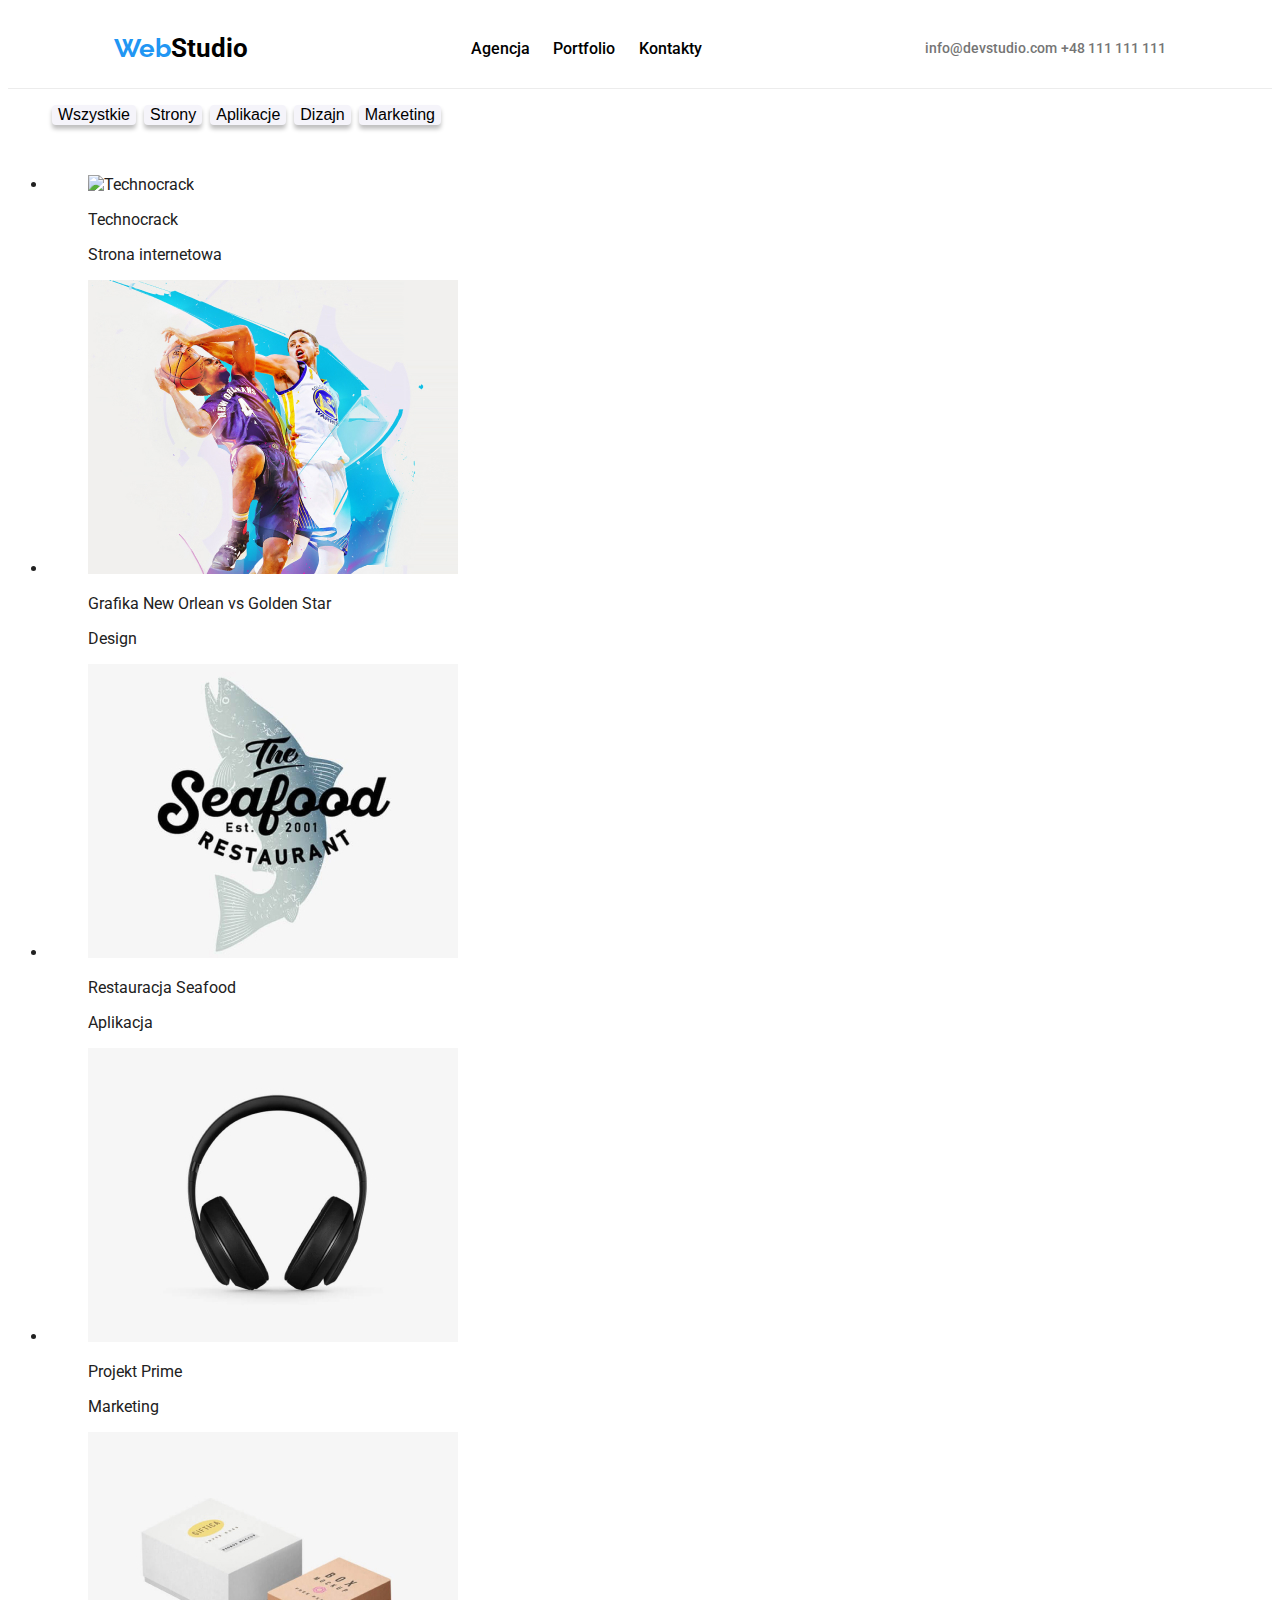
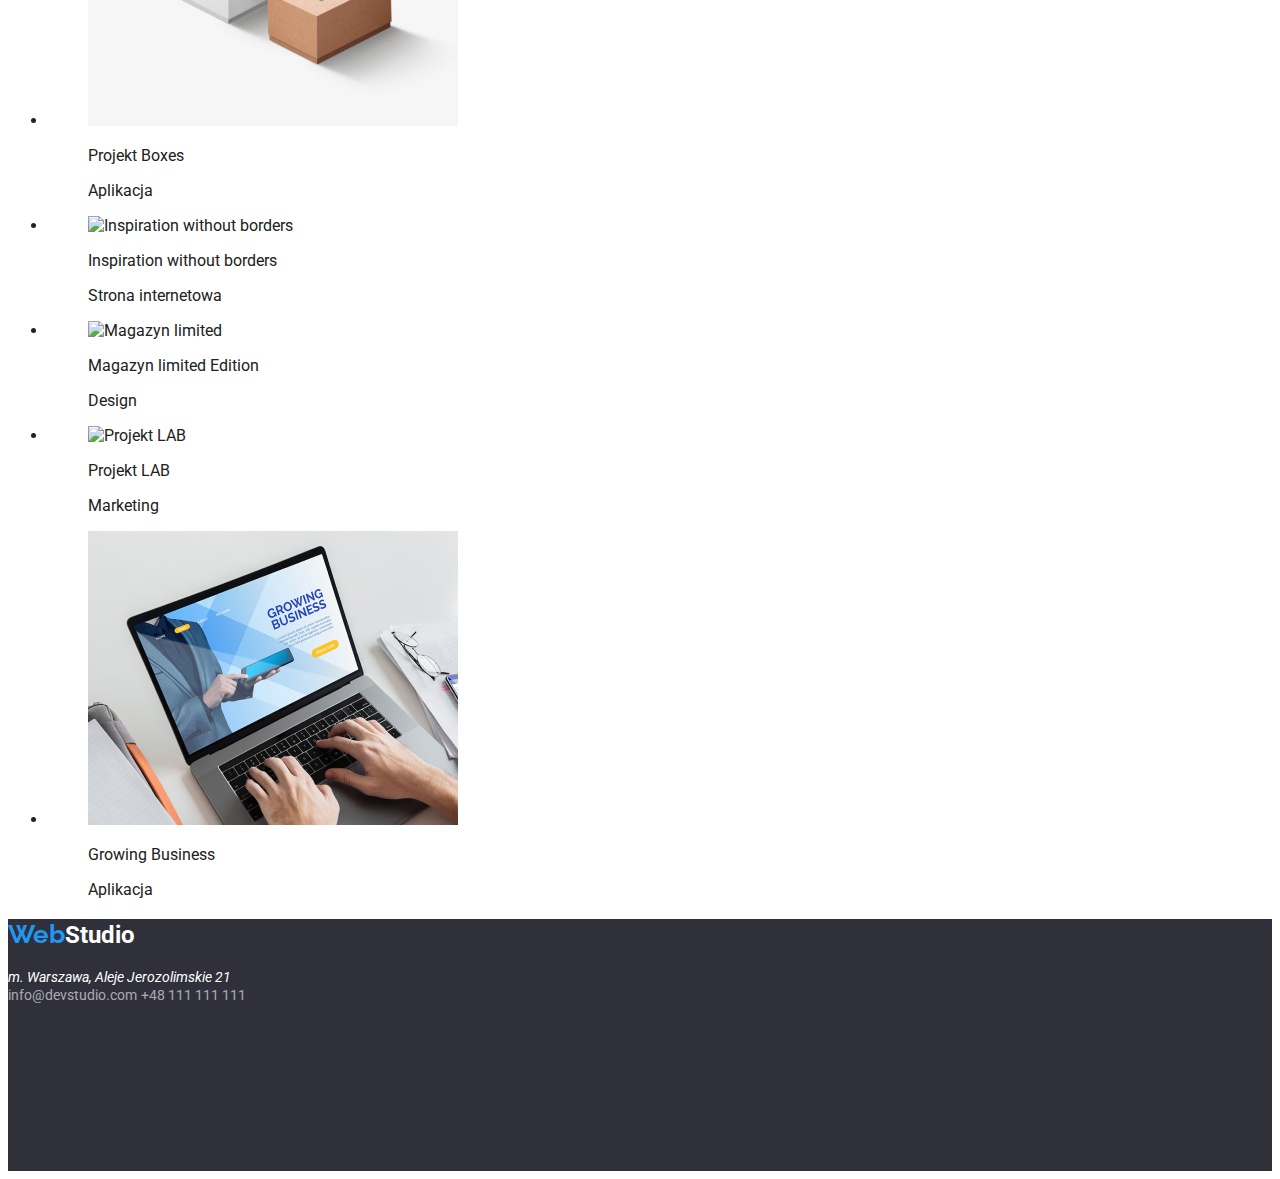
==== commit e07c440f: "Commit" ====
--- a/portfolio.html
+++ b/portfolio.html
@@ -2,249 +2,202 @@
 <html lang="pl">
   <head>
     <meta charset="UTF-8" />
+    <meta http-equiv="X-UA-Compatible" content="IE=edge" />
     <meta name="viewport" content="width=device-width, initial-scale=1.0" />
-    <title>WebStudio</title>
-    <link
-      rel="stylesheet"
-      href="https://cdnjs.cloudflare.com/ajax/libs/modern-normalize/1.0.0/modern-normalize.min.css"
-    />
-    <link rel="stylesheet" href="styles.css" />
+    <title>Studio</title>
+    <link rel="stylesheet" href="css/styles.css" />
     <link rel="preconnect" href="https://fonts.googleapis.com" />
     <link rel="preconnect" href="https://fonts.gstatic.com" crossorigin />
     <link
-      href="https://fonts.googleapis.com/css2?family=Raleway:ital,wght@0,700;1,700&family=Roboto:ital,wght@0,400;0,500;0,700;0,900;1,400;1,500;1,700;1,900&display=swap"
+      href="https://fonts.googleapis.com/css2?family=Raleway:wght@700&family=Roboto:wght@400;500;700;900&display=swap"
       rel="stylesheet"
     />
   </head>
+
   <body>
-    <header class="header">
-      <nav class="navigation">
-        <div class="container">
-          <a href="index.html" class="logo no-decoration"
-            ><span class="logo-first">Web</span>Studio</a
-          >
-          <ul class="navigation-list no-decoration">
-            <li class="navigation-list-item">
-              <a href="index.html" class="navigation-link">Agencja</a>
-            </li>
-            <li class="navigation-list-item">
-              <a href="portfolio.html" class="navigation-link">Portfolio</a>
-            </li>
-            <li class="navigation-list-item">
-              <a href="index.html" class="navigation-link">Kontakt</a>
-            </li>
-          </ul>
-          <a href="mailto:info@example.com" class="contact-link">
-            <svg width="16" height="12">
-              <use href="images/icons.svg#icon-envelope"></use>
-            </svg>
-            info@devstudio.com</a
-          >
-          <a href="tel:+48111111111" class="contact-link">
-            <svg width="16" height="12">
-              <use href="images/icons.svg#icon-smartphone"></use>
-            </svg>
-            +48 111 111 111
-          </a>
-        </div>
+    <header class="navigation">
+      <a href="index.html">
+        <h2 class="navigation-logo">
+          <span class="navigation-name">Web</span>Studio
+        </h2>
+      </a>
+      <nav class="navigation-menu">
+        <a href="index.html">Agencja</a>
+        <a href="portfolio.html">Portfolio</a>
+        <a href="#">Kontakty</a>
       </nav>
+      <div class="contact-links-header">
+        <a href="mailto:info@devstudio.com">info@devstudio.com</a>
+        <a href="tel:+48111111111">+48 111 111 111</a>
+      </div>
     </header>
+
     <main>
-      <article class="services section">
-        <div class="container">
-          <ul class="services-list no-decoration">
-            <li>
-              <button type="button" class="services-list-button">
-                <p class="services-list-button-text">Wszystkie</p>
-              </button>
-            </li>
-            <li>
-              <button type="button" class="services-list-button">
-                <p class="services-list-button-text">Strony</p>
-              </button>
-            </li>
-            <li>
-              <button type="button" class="services-list-button">
-                <p class="services-list-button-text">Aplikacje</p>
-              </button>
-            </li>
-            <li>
-              <button type="button" class="services-list-button">
-                <p class="services-list-button-text">Dizajn</p>
-              </button>
-            </li>
-            <li>
-              <button type="button" class="services-list-button">
-                <p class="services-list-button-text">Marketing</p>
-              </button>
-            </li>
-          </ul>
-          <ul class="services-gallery no-decoration">
-            <li class="service-gallery-item">
-              <figure class="services-gallery-picture">
-                <img
-                  src="Images/1technocrack.jpg"
-                  alt="Technocrack"
-                  width="370"
-                  height="294"
-                />
-                <figcaption class="services-gallery-description">
-                  <h3 class="services-gallery-description-tittle">
-                    Technocrack
-                  </h3>
-                  <h4 class="services-gallery-description-type">
-                    Strona internetowa
-                  </h4>
-                </figcaption>
-              </figure>
-            </li>
-            <li class="service-gallery-item">
-              <figure class="services-gallery-picture">
-                <img
-                  src="Images/2neworlean.jpg"
-                  alt="Grafika New Orlean vs Golden Star"
-                  width="370"
-                  height="294"
-                />
-                <figcaption class="services-gallery-description">
-                  <h3 class="services-gallery-description-tittle">
-                    Grafika New Orlean vs Golden Star
-                  </h3>
-                  <h4 class="services-gallery-description-type">Dizajn</h4>
-                </figcaption>
-              </figure>
-            </li>
-            <li class="service-gallery-item">
-              <figure class="services-gallery-picture">
-                <img
-                  src="Images/3seafood.jpg"
-                  alt="Restauracja Seafood"
-                  width="370"
-                  height="294"
-                />
-                <figcaption class="services-gallery-description">
-                  <h3 class="services-gallery-description-tittle">
-                    Restauracja Seafood
-                  </h3>
-                  <h4 class="services-gallery-description-type">Aplikacja</h4>
-                </figcaption>
-              </figure>
-            </li>
-            <li class="service-gallery-item">
-              <figure class="services-gallery-picture">
-                <img
-                  src="Images/4projectprime.jpg"
-                  alt="Projekt Prime"
-                  width="370"
-                  height="294"
-                />
-                <figcaption class="services-gallery-description">
-                  <h3 class="services-gallery-description-tittle">
-                    Projekt Prime
-                  </h3>
-                  <h4 class="services-gallery-description-type">Marketing</h4>
-                </figcaption>
-              </figure>
-            </li>
-            <li class="service-gallery-item">
-              <figure class="services-gallery-picture">
-                <img
-                  src="Images/5projectboxes.jpg"
-                  alt="Projekt Boxes"
-                  width="370"
-                  height="294"
-                />
-                <figcaption class="services-gallery-description">
-                  <h3 class="services-gallery-description-tittle">
-                    Projekt Boxes
-                  </h3>
-                  <h4 class="services-gallery-description-type">Aplikacja</h4>
-                </figcaption>
-              </figure>
-            </li>
-            <li class="service-gallery-item">
-              <figure class="services-gallery-picture">
-                <img
-                  src="Images/6inspiration.jpg"
-                  alt="Inspiration without borders"
-                  width="370"
-                  height="294"
-                />
-                <figcaption class="services-gallery-description">
-                  <h3 class="services-gallery-description-tittle">
-                    Inspiration has no Borders
-                  </h3>
-                  <h4 class="services-gallery-description-type">
-                    Strona internetowa
-                  </h4>
-                </figcaption>
-              </figure>
-            </li>
-            <li class="service-gallery-item">
-              <figure class="services-gallery-picture">
-                <img
-                  src="Images/7magazynlimited.jpg"
-                  alt="Magazyn limited"
-                  width="370"
-                  height="294"
-                />
-                <figcaption class="services-gallery-description">
-                  <h3 class="services-gallery-description-tittle">
-                    Magazyn Limited Edition
-                  </h3>
-                  <h4 class="services-gallery-description-type">Dizajn</h4>
-                </figcaption>
-              </figure>
-            </li>
-            <li class="service-gallery-item">
-              <figure class="services-gallery-picture">
-                <img
-                  src="Images/8projektlab.jpg"
-                  alt="Projekt LAB"
-                  width="370"
-                  height="294"
-                />
-                <figcaption class="services-gallery-description">
-                  <h3 class="services-gallery-description-tittle">
-                    Projekt LAB
-                  </h3>
-                  <h4 class="services-gallery-description-type">Marketing</h4>
-                </figcaption>
-              </figure>
-            </li>
-            <li class="service-gallery-item">
-              <figure class="services-gallery-picture">
-                <img
-                  src="Images/9growingbusiness.jpg"
-                  alt="Growing Business"
-                  width="370"
-                  height="294"
-                />
-                <figcaption class="services-gallery-description">
-                  <h3 class="services-gallery-description-tittle">
-                    Growing Business
-                  </h3>
-                  <h4 class="services-gallery-description-type">Aplikacja</h4>
-                </figcaption>
-              </figure>
-            </li>
-          </ul>
-        </div>
-      </article>
+      <ul class="filters">
+        <li><button type="button">Wszystkie</button></li>
+        <li><button type="button">Strony</button></li>
+        <li><button type="button">Aplikacje</button></li>
+        <li><button type="button">Dizajn</button></li>
+        <li><button type="button">Marketing</button></li>
+      </ul>
+
+      <ul>
+        <li>
+          <figure class="product-card">
+            <img
+              src="Images/1technocrack.jpg"
+              alt="Technocrack"
+              width="370"
+              height="294"
+            />
+            <figcaption>
+              <p class="product-title">Technocrack</p>
+              <p class="product-description">Strona internetowa</p>
+            </figcaption>
+          </figure>
+        </li>
+      </ul>
+      <ul>
+        <li>
+          <figure class="product-card">
+            <img
+              src="Images/2neworlean.jpg"
+              alt="Grafika New Orlean vs Golden Star"
+              width="370"
+              height="294"
+            />
+            <figcaption>
+              <p class="product-title">Grafika New Orlean vs Golden Star</p>
+              <p class="product-description">Design</p>
+            </figcaption>
+          </figure>
+        </li>
+      </ul>
+      <ul>
+        <li>
+          <figure class="product-card">
+            <img
+              src="Images/3seafood.jpg"
+              alt="Restauracja Seafood"
+              width="370"
+              height="294"
+            />
+            <figcaption>
+              <p class="product-title">Restauracja Seafood</p>
+              <p class="product-description">Aplikacja</p>
+            </figcaption>
+          </figure>
+        </li>
+      </ul>
+      <ul>
+        <li>
+          <figure class="product-card">
+            <img
+              src="Images/4projectprime.jpg"
+              alt="Projekt Prime"
+              width="370"
+              height="294"
+            />
+            <figcaption>
+              <p class="product-title">Projekt Prime</p>
+              <p class="product-description">Marketing</p>
+            </figcaption>
+          </figure>
+        </li>
+      </ul>
+      <ul>
+        <li>
+          <figure class="product-card">
+            <img
+              src="Images/5projectboxes.jpg"
+              alt="Projekt Boxes"
+              width="370"
+              height="294"
+            />
+            <figcaption>
+              <p class="product-title">Projekt Boxes</p>
+              <p class="product-description">Aplikacja</p>
+            </figcaption>
+          </figure>
+        </li>
+      </ul>
+      <ul>
+        <li>
+          <figure class="product-card">
+            <img
+              src="Images/6inspiration.jpg"
+              alt="Inspiration without borders"
+              width="370"
+              height="294"
+            />
+            <figcaption>
+              <p class="product-title">Inspiration without borders</p>
+              <p class="product-description">Strona internetowa</p>
+            </figcaption>
+          </figure>
+        </li>
+      </ul>
+      <ul>
+        <li>
+          <figure class="product-card">
+            <img
+              src="Images/7magazynlimited.jpg"
+              alt="Magazyn limited"
+              width="370"
+              height="294"
+            />
+            <figcaption>
+              <p class="product-title">Magazyn limited Edition</p>
+              <p class="product-description">Design</p>
+            </figcaption>
+          </figure>
+        </li>
+      </ul>
+      <ul>
+        <li>
+          <figure class="product-card">
+            <img
+              src="Images/8projektlab.jpg"
+              alt="Projekt LAB"
+              width="370"
+              height="294"
+            />
+            <figcaption>
+              <p class="product-title">Projekt LAB</p>
+              <p class="product-description">Marketing</p>
+            </figcaption>
+          </figure>
+        </li>
+      </ul>
+      <ul>
+        <li>
+          <figure class="product-card">
+            <img
+              src="Images/9growingbusiness.jpg"
+              alt="Growing Business"
+              width="370"
+              height="294"
+            />
+            <figcaption>
+              <p class="product-title">Growing Business</p>
+              <p class="product-description">Aplikacja</p>
+            </figcaption>
+          </figure>
+        </li>
+      </ul>
     </main>
-    <footer class="footer">
-      <div class="container">
-        <address class="contact">
-          <a href="index.html" class="logo no-decoration"
-            ><span class="logo-first">Web</span
-            ><span class="logo-second">Studio</span></a
-          >
-          <p class="contact-place">m. Warszawa, aleje Jerozolimskie 21</p>
-          <a href="mailto:info@example.com" class="contact-link"
-            >info@example.com</a
-          >
-          <a href="tel:+48111111111" class="contact-link"> +48 111 111 111 </a>
-        </address>
+
+    <footer class="navigation-footer">
+      <a href="index.html">
+        <h2 class="navigation-footer-header">
+          <span class="navigation-name">Web</span>Studio
+        </h2></a
+      >
+
+      <address>m. Warszawa, Aleje Jerozolimskie 21</address>
+      <div class="contact-links">
+        <a href="mailto:info@devstudio.com">info@devstudio.com</a>
+        <a href="tel:+48111111111">+48 111 111 111</a>
       </div>
     </footer>
   </body>
--- a/css/styles.css
+++ b/css/styles.css
@@ -0,0 +1,221 @@
+:root {
+  --logo-color: #2196f3;
+  --background-color: #2f303a;
+  --contacts-color: rgba(255, 255, 255, 0.6);
+  --contacts-header-color: #757575;
+  --body-background-color: #ffffff;
+  --main-text-color: #212121;
+}
+
+body {
+  font-family: "Roboto";
+  color: var(--main-text-color);
+  background-color: var(--body-background-color);
+}
+.navigation-menu {
+  display: flex;
+  justify-content: space-around;
+  width: 254px;
+}
+.navigation-name {
+  font-family: "Raleway";
+  color: var(--logo-color);
+  font-weight: 700;
+  font-size: 26px;
+}
+.navigation h2 {
+  font-size: 26px;
+}
+.navigation {
+  width: 100%;
+  height: 80px;
+  border-bottom: 1px solid #ececec;
+  display: flex;
+  justify-content: space-around;
+  align-items: center;
+}
+
+.navigation a {
+  text-decoration: none;
+  color: #000000;
+  font-size: 16px;
+  font-weight: 500;
+}
+.navigation-logo {
+  color: #000000;
+}
+.navigation-footer a {
+  text-decoration: none;
+  color: #ffffff;
+}
+.navigation-footer-header {
+  color: #ffffff;
+}
+
+.navigation a:focus,
+.navigation a:hover,
+.navigation-footer a:focus,
+.navigation-footer a:hover {
+  color: var(--logo-color);
+}
+.main-header {
+  background-color: var(--background-color);
+  width: 100%;
+  height: 600px;
+}
+.main-header-content {
+  text-align: center;
+}
+.main-header-text {
+  font-family: "Roboto";
+  width: 696px;
+  font-weight: 900;
+  font-size: 44px;
+  margin: auto;
+  text-align: center;
+  text-transform: uppercase;
+  color: #ffffff;
+}
+.main-header-button {
+  width: 200px;
+  height: 50px;
+  background-color: var(--logo-color);
+  font-family: "Roboto";
+  cursor: pointer;
+  font-weight: 700;
+  font-size: 16px;
+  color: #ffffff;
+  text-align: center;
+  box-shadow: 0px 4px 4px rgba(0, 0, 0, 0.15);
+  border-radius: 4px;
+  border: none;
+}
+
+.main-list {
+  list-style: none;
+}
+
+.main-list li {
+  display: inline;
+}
+.main-list-title {
+  font-family: "Roboto";
+  font-weight: 700;
+  font-size: 36px;
+  line-height: 1.17;
+  text-align: center;
+}
+.main-list h4 {
+  font-weight: 500;
+  font-size: 16px;
+  line-height: 1.14;
+}
+.main-list p {
+  font-size: 16px;
+  color: var(--contacts-header-color);
+  line-height: 1.71;
+}
+.navigation-footer {
+  width: 100%;
+  height: 252px;
+  background-color: var(--background-color);
+}
+.contact-links a {
+  font-size: 14px;
+  color: var(--contacts-color);
+}
+.contact-links-header a {
+  font-size: 14px;
+  line-height: 24px;
+  color: var(--contacts-header-color);
+}
+.navigation-footer address {
+  color: #ffffff;
+  font-size: 14px;
+}
+.filters {
+  list-style-type: none;
+  display: flex;
+  width: 257px;
+  height: 54px;
+}
+.filters button {
+  color: #000000;
+  font-weight: 500;
+  text-align: center;
+  font-size: 16px;
+  cursor: pointer;
+  background-color: #f5f4fa;
+  border-radius: 4px;
+  border: none;
+  box-shadow: 0px 4px 4px rgba(0, 0, 0, 0.25);
+  margin: 0 4px;
+}
+.filters button:focus,
+.filters button:hover {
+  background-color: var(---color);
+  color: #ffffff;
+.product-card {
+  border: 1px solid #eeeeee;
+  width: 370px;
+  height: 404px;
+}
+.product-card img {
+  width: 370px;
+  height: 294px;
+  object-fit: cover;
+}
+.product-title {
+  font-weight: 700;
+  font-size: 18px;
+  color: var(--main-text-color);
+}
+.product-description {
+  font-size: 16px;
+  color: var(--contacts-header-color);
+}
+.team figure {
+  display: flex;
+}
+.team-title {
+  font-family: "Roboto";
+  font-weight: 700;
+  font-size: 36px;
+  line-height: 1.17;
+  text-align: center;
+}
+.team-card {
+  border: 1px solid #eeeeee;
+  width: 270px;
+  height: 368px;
+}
+.team-card img {
+  width: 270px;
+  height: 260px;
+}
+.team-card-title {
+  font-weight: 500;
+  font-size: 16px;
+  color: var(--main-text-color);
+}
+.team-card-description {
+  font-size: 16px;
+  color: var(--contacts-header-color);
+}
+.lorem {
+  display: flex;
+}
+.feature {
+  width: 270px;
+  text-align: left;
+}
+.feature-title {
+  font-weight: 700;
+  font-size: 14px;
+  line-height: 1.14;
+}
+.feature-content {
+  font-size: 14px;
+  line-height: 1.71;
+  height: fit-content;
+}
